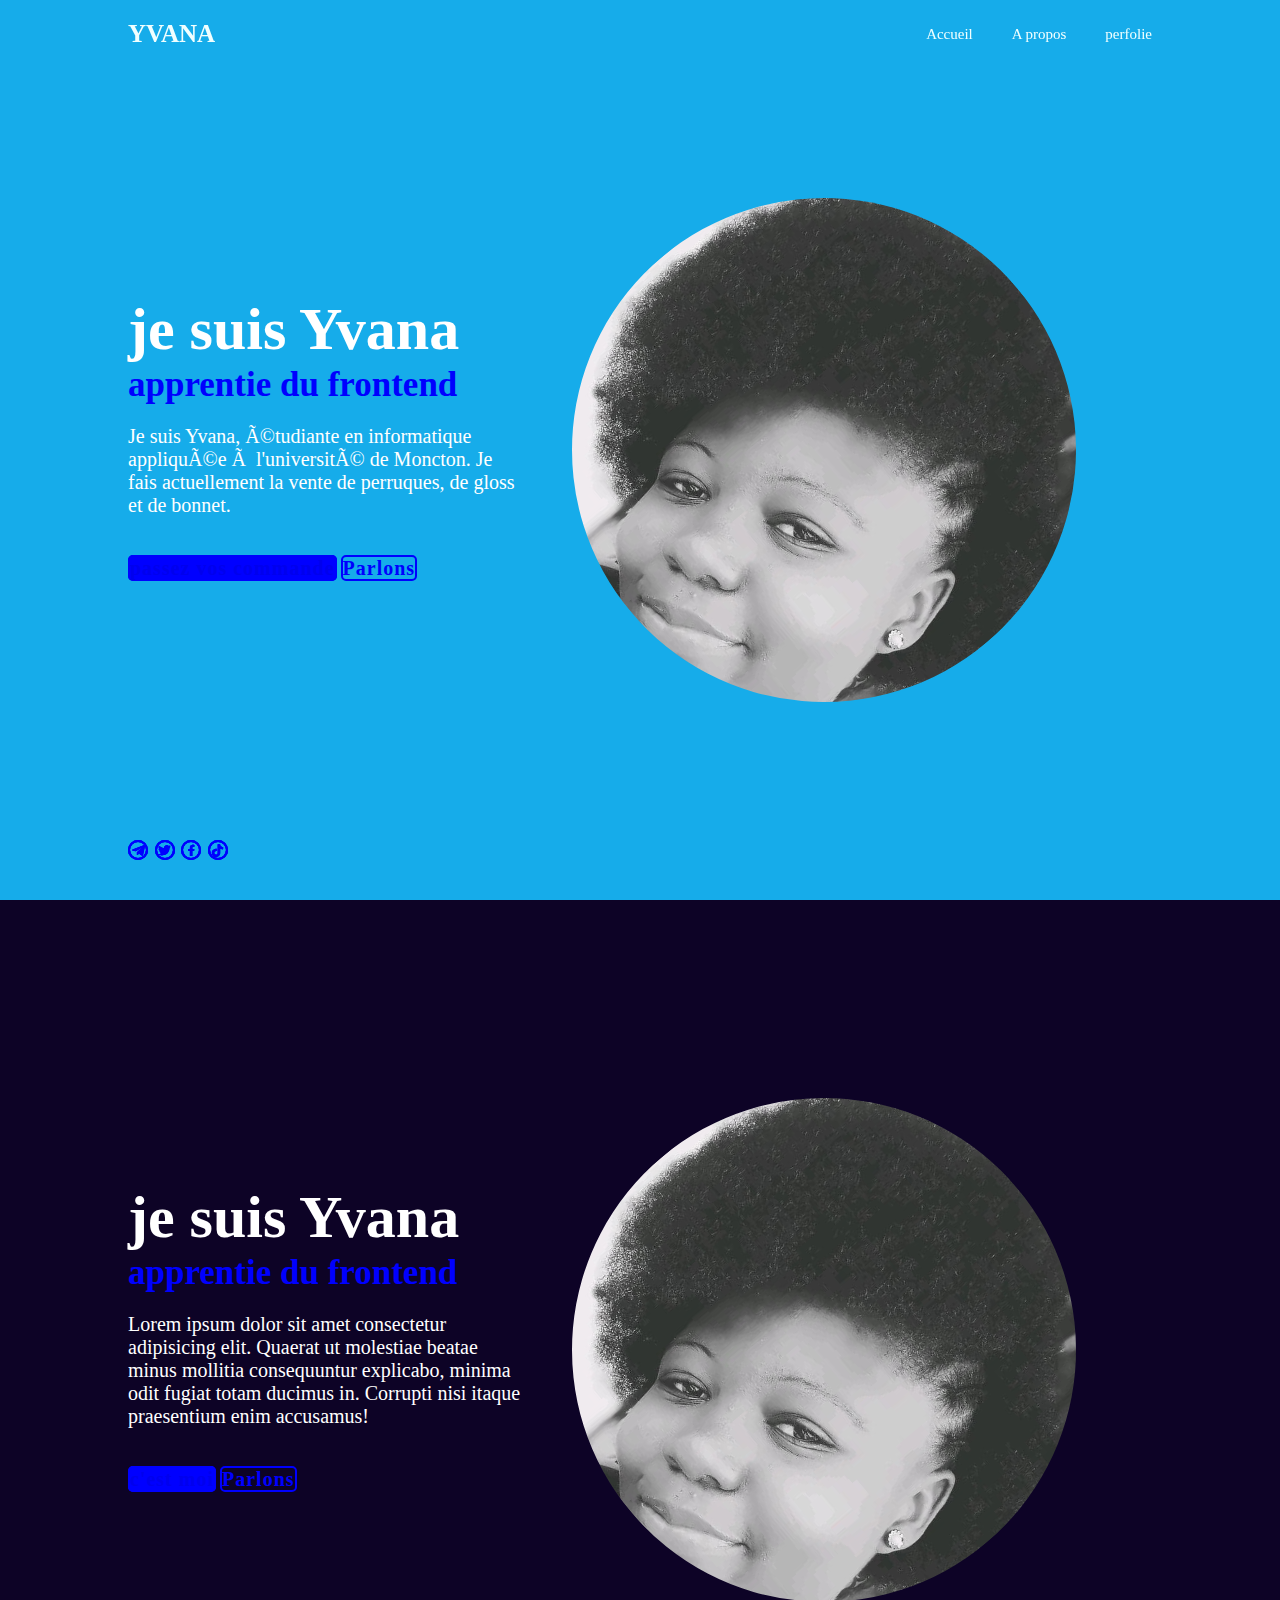
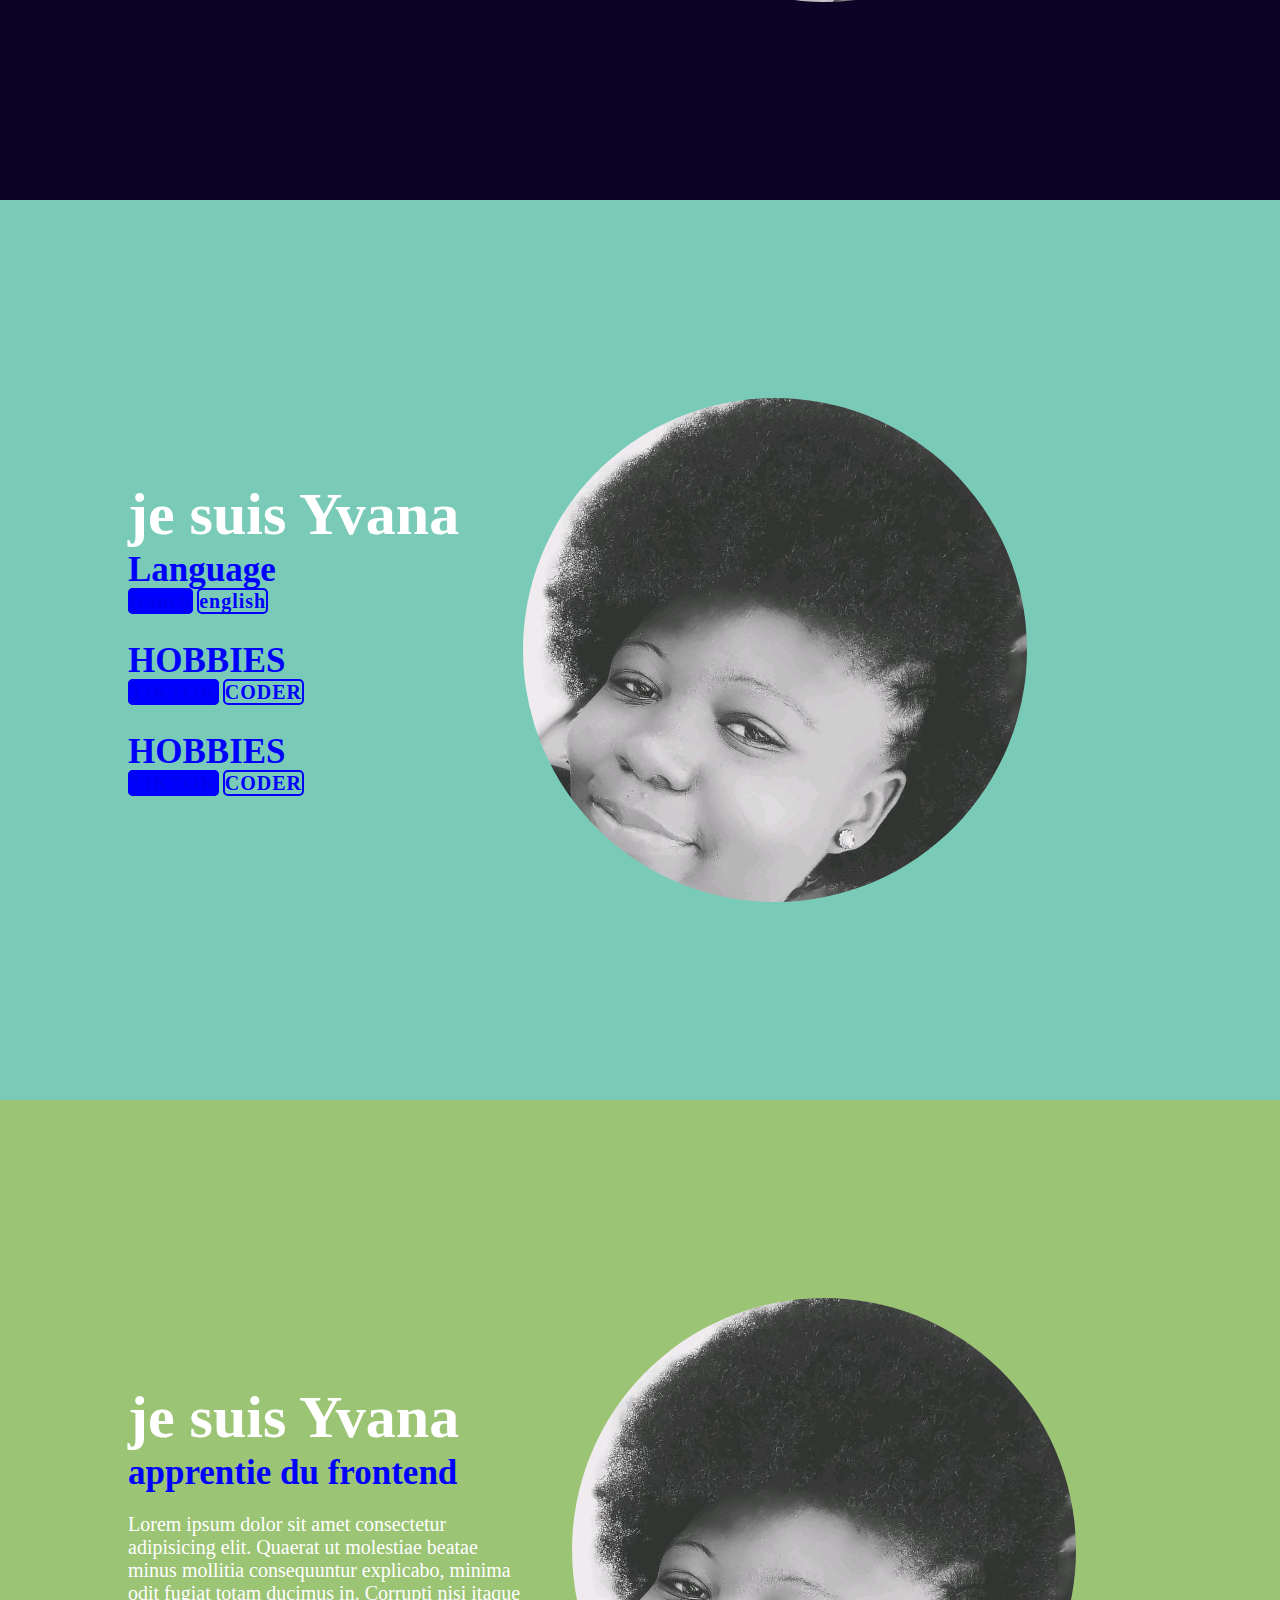
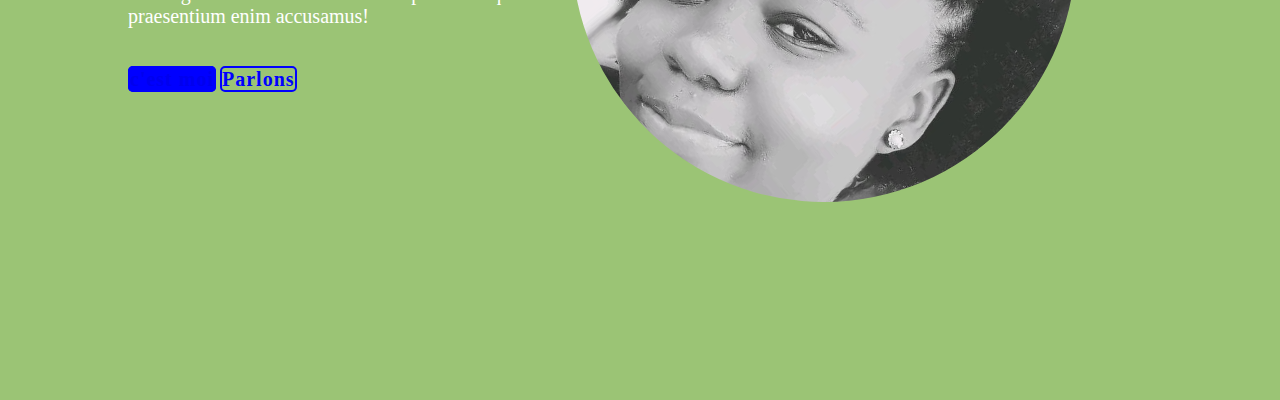
==== index3.html @ 5643b0b5 "pousser mes premier pas" ====
<!DOCTYPE html>
<html>
<meta charset="utf_8" >
<title> je vais reussir a atteintre mon objectif</title>
<link href="style3.css" rel="stylesheet">
<link href='https://unpkg.com/boxicons@2.1.4/css/boxicons.min.css' rel='stylesheet'>

<body>
    <header class=" header">
        <a href="#" class="logo" > YVANA </a>
    <nav class="navbar">
      
           <a href="#" class="active"> Accueil</a>
            <a href="#" class="active">  A propos</a>
            <a href="#" class="active"> perfolie </a>
        
    </nav>
</header>
<section class="home">
    
    <div class="home-contener">
        <h1>je suis Yvana </h1>
        <h3> apprentie du frontend</h3>
        <p>
            Je suis Yvana, étudiante en informatique appliquée à l'université de Moncton. Je fais actuellement la vente de perruques, de gloss et de bonnet.
        </p>
        <div class="btn-box">
            <a href="#"> passez vos commande</a>
            <a href="#"> Parlons</a>
            
        </div>
    
       
    </div>
    <div class="im">
        <img id="myImage" src="yva.jpg" alt=" Image"class="bordures-modifiees"  >
       </div>

    <div class="home-sci">
        <a href="#"><i class='bx bxl-telegram' ></i> </a>
        <a href="#"> <i class='bx bxl-twitter' ></i></a>
        <a href="#"> <i class='bx bxl-facebook'></i></a>
        <a href="#">  <i class='bx bxl-tiktok' ></i></a>

    </div>

</section>

<section class="info">
    
    <div class="home-contener">
        <h1>je suis Yvana </h1>
        <h3> apprentie du frontend</h3>
        <p>
  Lorem ipsum dolor sit amet consectetur adipisicing elit. Quaerat ut molestiae beatae minus mollitia consequuntur explicabo, minima odit fugiat totam ducimus in. Corrupti nisi itaque praesentium enim accusamus!
        </p>
        <div class="btn-box">
            <a href="#"> c'est moi</a>
            <a href="#"> Parlons</a>
            
        </div>
    
       
    </div>
    <div class="im">
        <img id="myImage" src="yva.jpg" alt=" Image"class="bordures-modifiees"  >
       </div>

    <div class="home-sci">
        <a href="#"><i class='bx bxl-telegram' ></i> </a>
        <a href="#"> <i class='bx bxl-twitter' ></i></a>
        <a href="#"> <i class='bx bxl-facebook'></i></a>
        <a href="#">  <i class='bx bxl-tiktok' ></i></a>

    </div>

</section>

<section class="atout">
    
    <div class="home-contener">
        <h1>je suis Yvana </h1>
      
       
        <div>
            <h3> Language</h3>
        <div class="btn-box">
            <a href="#"> french</a>
            <a href="#"> english</a>
        </div>  
        </div>
        <div>
            <h3> HOBBIES</h3>
        <div class="btn-box">
            <a href="#"> TIKTOK</a>
            <a href="#"> CODER</a>
        </div>    
        </div>
        <div>
            <h3> HOBBIES</h3>
        <div class="btn-box">
            <a href="#"> TIKTOK</a>
            <a href="#"> CODER</a>
        </div>    
        </div>
       
    </div>
    <div class="im">
        <img id="myImage" src="yva.jpg" alt=" Image"class="bordures-modifiees"  >
       </div>

    <div class="home-sci">
        <a href="#"><i class='bx bxl-telegram' ></i> </a>
        <a href="#"> <i class='bx bxl-twitter' ></i></a>
        <a href="#"> <i class='bx bxl-facebook'></i></a>
        <a href="#">  <i class='bx bxl-tiktok' ></i></a>

    </div>

</section>

<section class="presentation">
    
    <div class="home-contener">
        <h1>je suis Yvana </h1>
        <h3> apprentie du frontend</h3>
        <p>
  Lorem ipsum dolor sit amet consectetur adipisicing elit. Quaerat ut molestiae beatae minus mollitia consequuntur explicabo, minima odit fugiat totam ducimus in. Corrupti nisi itaque praesentium enim accusamus!
        </p>
        <div class="btn-box">
            <a href="#"> c'est moi</a>
            <a href="#"> Parlons</a>
            
        </div>
    
       
    </div>
    <div class="im">
        <img id="myImage" src="yva.jpg" alt=" Image"class="bordures-modifiees"  >
       </div>

    <div class="home-sci">
        <a href="#"><i class='bx bxl-telegram' ></i> </a>
        <a href="#"> <i class='bx bxl-twitter' ></i></a>
        <a href="#"> <i class='bx bxl-facebook'></i></a>
        <a href="#">  <i class='bx bxl-tiktok' ></i></a>

    </div>

</section>
<script src="index3.js">
</script>
  
</body>
</html>
---- style3.css ----
*{
    margin: 0;
   padding: 0;
   box-sizing: border-box;
   font-family: "poppins" , "sans-serif";
}
body{

    color :white;

}
.header
{
    position: fixed;
    top: 0;
    left:0;
    width: 100%;
    padding: 20px 10%;
    background-color: transparent;
   
    display: flex;
    justify-content: space-between;
    align-items: center;
    z-index: 100;
}
.logo
{
    font-size: 25px;
    color:azure;
    text-decoration: none;
    font-weight:600;
}
.navbar a{
    font-size: 15px;
    color:azure;
   text-decoration: none;
    font-weight:500;
    margin-left: 35px;
    transform: -3s;
}
.navbar a:hover,
.navbar a:active
{
    color: blue;

}
.home{
    height: 100vh;
    background: #16acea;
    display: flex;
    align-items: center;
    padding: 0 10%;


}
.info
{
  background-color: #0d0326;
  height: 100vh;
  display: flex;
  align-items: center;
  padding: 0 10%;
}
.atout
{
background-color: #79cbb8;
height: 100vh;
display: flex;
align-items: center;
padding: 0 10%;
}
.presentation
{
  background-color: #9bc475;
  height: 100vh;
  display: flex;
  align-items: center;
  padding: 0 10%;

}
.home-contener{
    background:transparent ;
    max-width: 600px;
}
.home-contener h1{
    font-size: 60px;
    font-weight: 700;
    line-height: 1.2;

    
}
.home-contener h3{
    font-size: 35px;
    color: blue;


}
.home-contener p {
    font-size: 20px;
   margin: 20px 0 40px;

}
.home-contener .btn-box{
    width: 345px;
    height: 51px;
    justify-content: space-between;
   
}
.btn-box a {
    position: relative;
    display: inline;
    justify-content: center;
    align-items: center;
    width :150px ;
    height: 100%;
    background: blue;
    border : 2px solid blue;
    border-radius: 5px;
    font-size: 20px;
    text-decoration: none;
    font-weight: 600;
    letter-spacing: 1px;
    z-index: 1;
    overflow: hidden;

}
.btn-box a:nth-child(2)
{
    background: transparent;
    color: blue;
}
.btn-box a:nth-child(2)::before
{
    background: blue;
  
}

.btn-box a:nth-child(2):hover
{
   color:black;
  
}
.btn-box a:nth-child(1):hover
{
  background:black ;
}

.btn-box a::before{
    content: "";
    position: absolute;
    top:0;
    left: 0;
    width :0;
    height: 100%;
    background: black;
    z-index: -1;
    transition: -5s;
}
.btn-box a:hover::before{
    width: 100%;
}
.home-sci{
    position: absolute;
    bottom: 40px;
    width: 100px;
    display: flex;
    justify-content: space-between;
}
 .home-sci a {
    position: relative;
    display: inline-flex;
    justify-content: center;
    align-items: center;
    width: 20px;
    height:20px;
    background: transparent;
    border: 2px solid blue;
    border-radius: 50%;
    font-size: 15px;
    color: blue;
    text-decoration: none;
    overflow: hidden;
    transition: -5s;
 }
 .home-sci a:hover{
    color: black;
 }
 .home-sci a::before{
    content: "";
    position: absolute;
    top: 0;
    left: 0;
    width: 0;
    height: 100%;
    background:blue ;
    z-index: -1;
    transition: -5s;
    
 }
 .home-sci a:hover::before{
    width: 100%;

 }
.img{
    transition: transform 0.5s;
  
}
.bordures-modifiees {
    /*border: 10px solid blue;*/
    border-radius: 50%;
    padding: 5px;
    width: 200px;
    float: right;
    position: relative;
    background-position: 0%;
   width: 70vh;
   
    align-items: center;
    padding: 0 10%;
    margin: 0% 2%;
    transform: rotate(50deg);

  }
  .rotate{
    transform: rotate(50deg);
  }
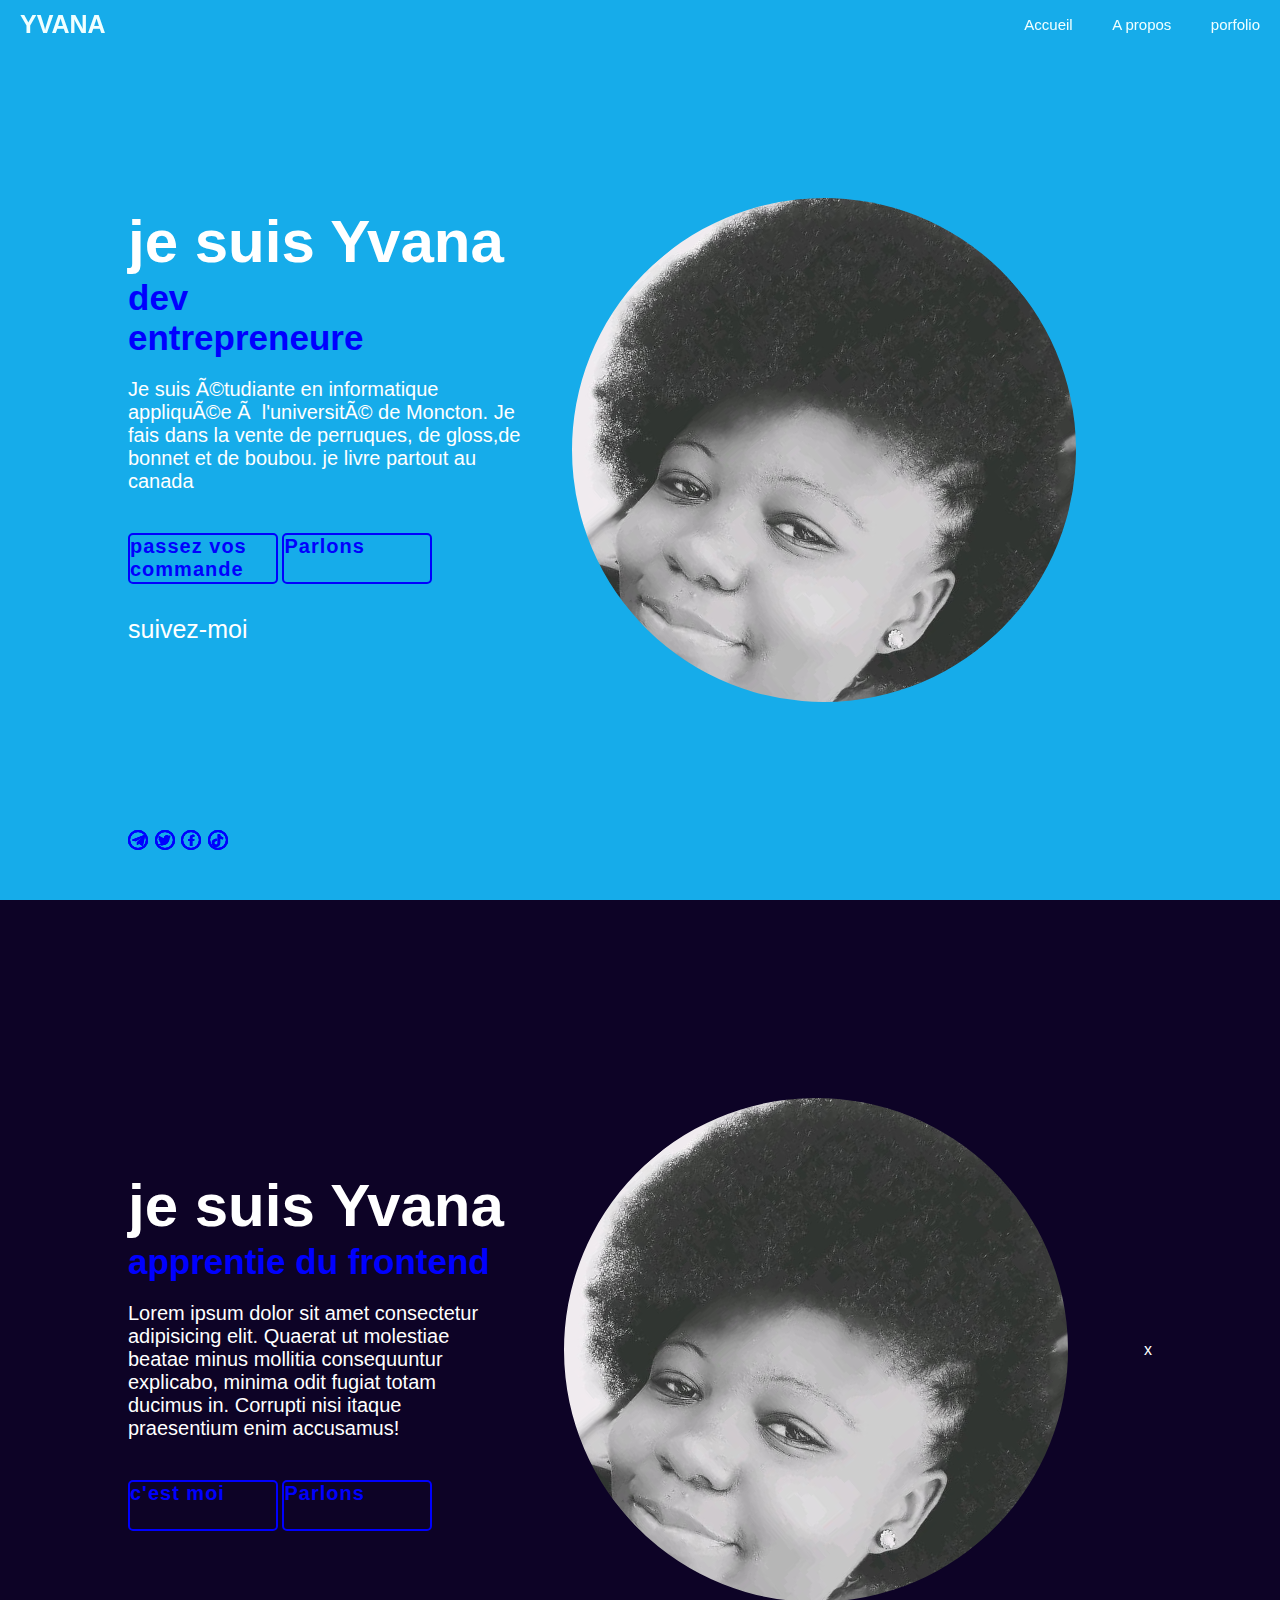
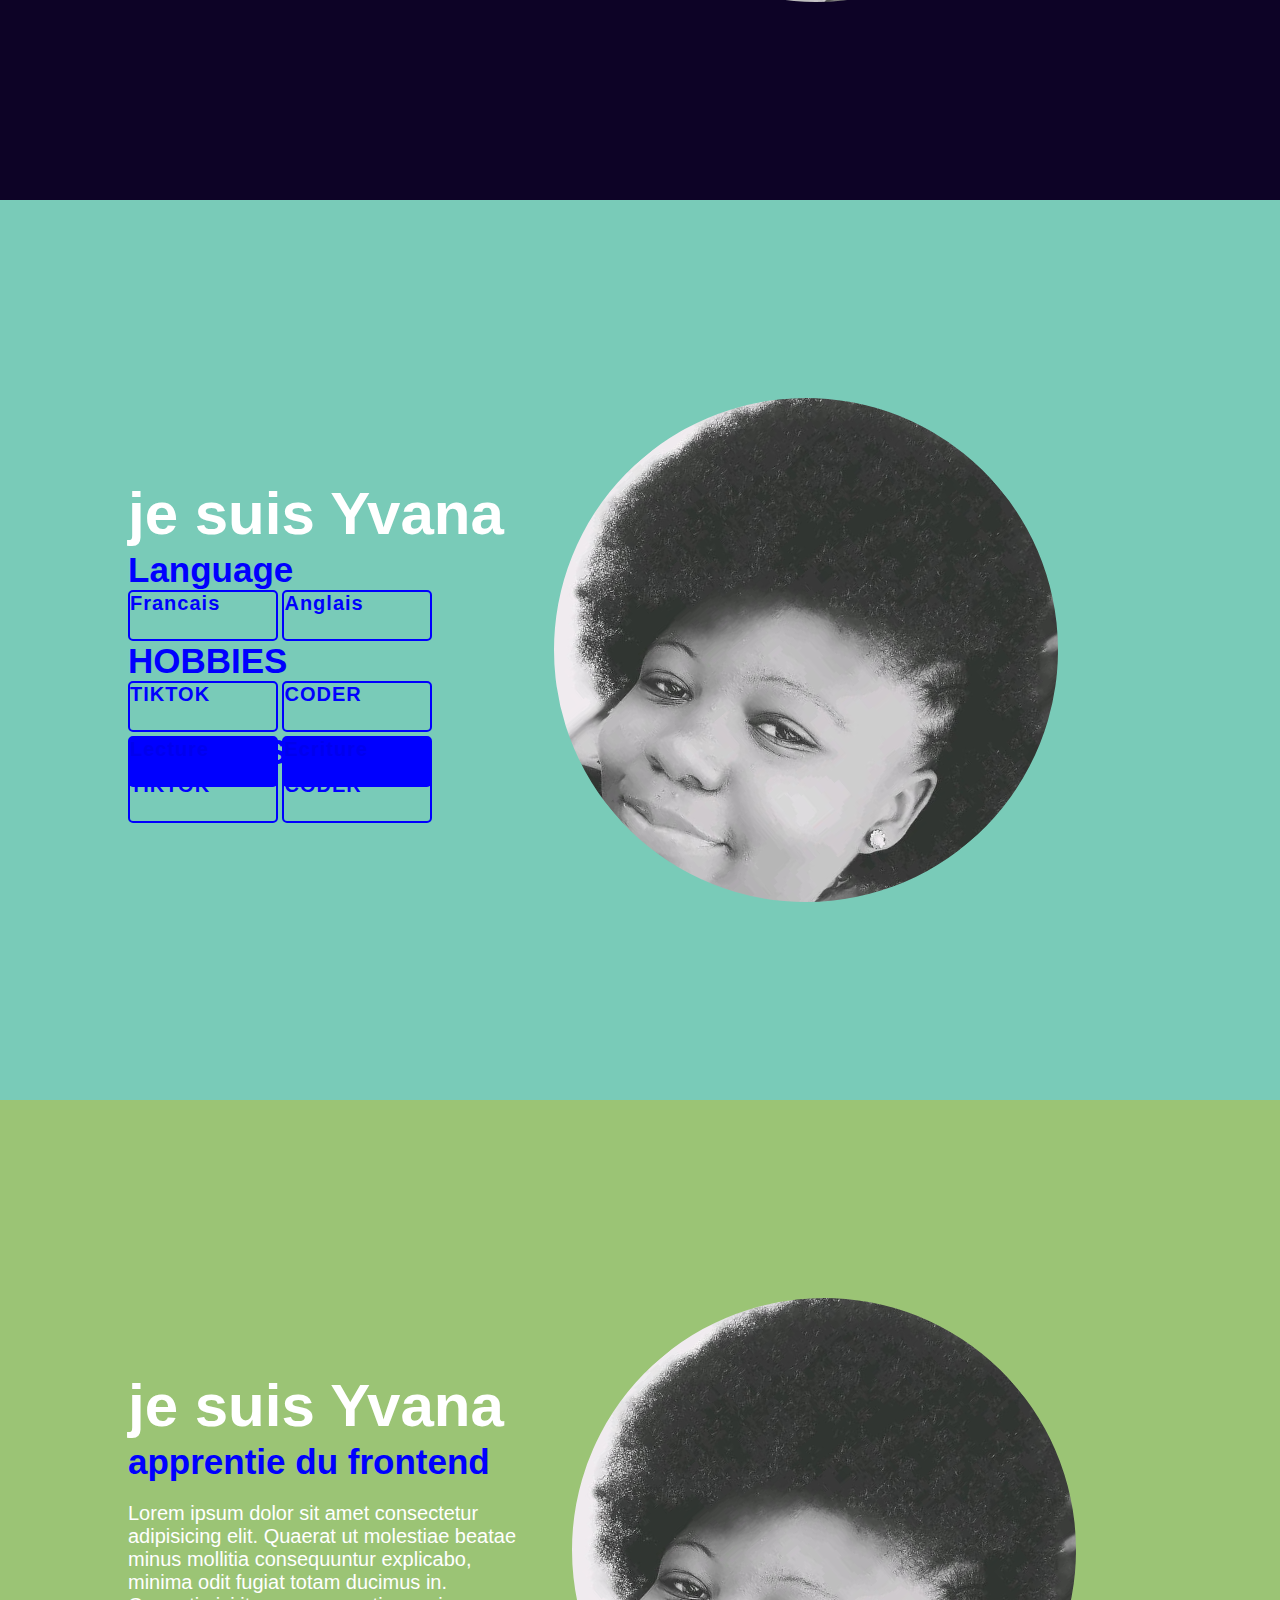
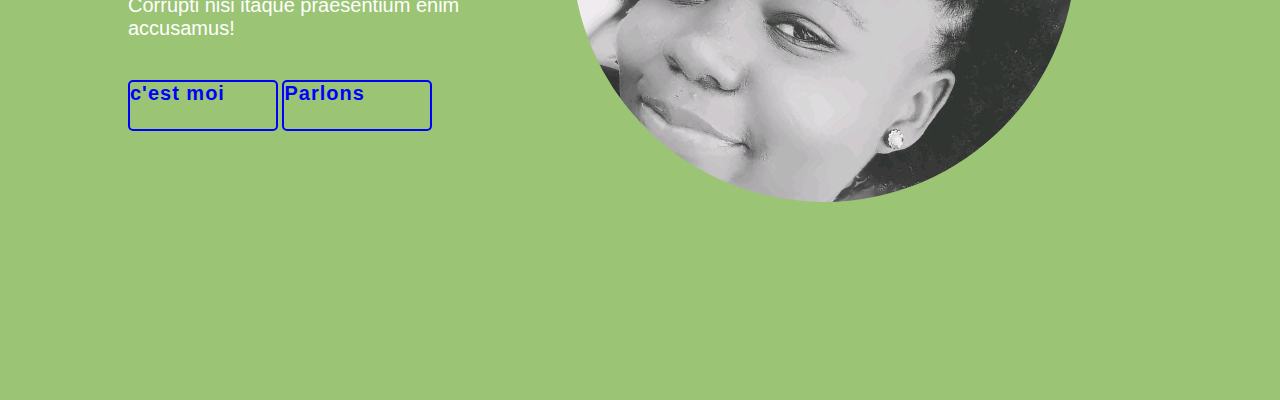
==== commit d5a4c0cb: "amelioration de mon portfolio et rotation de mon image" ====
--- a/index3.html
+++ b/index3.html
@@ -12,7 +12,7 @@
       
            <a href="#" class="active"> Accueil</a>
             <a href="#" class="active">  A propos</a>
-            <a href="#" class="active"> perfolie </a>
+            <a href="#" class="active"> porfolio</a>
         
     </nav>
 </header>
@@ -20,23 +20,28 @@
     
     <div class="home-contener">
         <h1>je suis Yvana </h1>
-        <h3> apprentie du frontend</h3>
+        <h3>  dev</h3>
+        <h3> entrepreneure</h3>
         <p>
-            Je suis Yvana, étudiante en informatique appliquée à l'université de Moncton. Je fais actuellement la vente de perruques, de gloss et de bonnet.
+            Je suis étudiante en informatique appliquée à l'université de Moncton. Je fais dans la vente de perruques, de gloss,de bonnet et de boubou. je livre partout au canada
         </p>
         <div class="btn-box">
             <a href="#"> passez vos commande</a>
             <a href="#"> Parlons</a>
             
         </div>
-    
-       
+        
+        <div class="contener">
+            <p>suivez-moi</p></div>
     </div>
+   
     <div class="im">
         <img id="myImage" src="yva.jpg" alt=" Image"class="bordures-modifiees"  >
        </div>
-
+      
+      
     <div class="home-sci">
+        
         <a href="#"><i class='bx bxl-telegram' ></i> </a>
         <a href="#"> <i class='bx bxl-twitter' ></i></a>
         <a href="#"> <i class='bx bxl-facebook'></i></a>
@@ -65,8 +70,8 @@
     <div class="im">
         <img id="myImage" src="yva.jpg" alt=" Image"class="bordures-modifiees"  >
        </div>
-
-    <div class="home-sci">
+x
+       <div class="home-sci">
         <a href="#"><i class='bx bxl-telegram' ></i> </a>
         <a href="#"> <i class='bx bxl-twitter' ></i></a>
         <a href="#"> <i class='bx bxl-facebook'></i></a>
@@ -85,8 +90,8 @@
         <div>
             <h3> Language</h3>
         <div class="btn-box">
-            <a href="#"> french</a>
-            <a href="#"> english</a>
+            <a href="#"> Francais</a>
+            <a href="#"> Anglais</a>
         </div>  
         </div>
         <div>
@@ -94,6 +99,8 @@
         <div class="btn-box">
             <a href="#"> TIKTOK</a>
             <a href="#"> CODER</a>
+            <a href="#"> Lecture</a>
+            <a href="#"> Ecriture</a>
         </div>    
         </div>
         <div>
@@ -110,6 +117,7 @@
        </div>
 
     <div class="home-sci">
+      
         <a href="#"><i class='bx bxl-telegram' ></i> </a>
         <a href="#"> <i class='bx bxl-twitter' ></i></a>
         <a href="#"> <i class='bx bxl-facebook'></i></a>
@@ -140,6 +148,7 @@
        </div>
 
     <div class="home-sci">
+       
         <a href="#"><i class='bx bxl-telegram' ></i> </a>
         <a href="#"> <i class='bx bxl-twitter' ></i></a>
         <a href="#"> <i class='bx bxl-facebook'></i></a>
--- a/style3.css
+++ b/style3.css
@@ -2,7 +2,7 @@
     margin: 0;
    padding: 0;
    box-sizing: border-box;
-   font-family: "poppins" , "sans-serif";
+   font-family: "Arial" , "sans-serif";
 }
 body{
 
@@ -15,7 +15,7 @@
     top: 0;
     left:0;
     width: 100%;
-    padding: 20px 10%;
+    padding: 10px 20px;
     background-color: transparent;
    
     display: flex;
@@ -108,7 +108,7 @@
 }
 .btn-box a {
     position: relative;
-    display: inline;
+    display: inline-block;
     justify-content: center;
     align-items: center;
     width :150px ;
@@ -122,10 +122,12 @@
     letter-spacing: 1px;
     z-index: 1;
     overflow: hidden;
+    text-decoration: none;
 
 }
 .btn-box a:nth-child(2)
 {
+   
     background: transparent;
     color: blue;
 }
@@ -134,17 +136,28 @@
     background: blue;
   
 }
+.btn-box a:nth-child(1)
+{
+   
+    background: transparent;
+    color: blue;
+}
 
 .btn-box a:nth-child(2):hover
 {
    color:black;
   
 }
+.btn-box a:nth-child(1)::before
+{
+    background: blue;
+  
+}
+
 .btn-box a:nth-child(1):hover
 {
-  background:black ;
-}
-
+    color:black;
+}
 .btn-box a::before{
     content: "";
     position: absolute;
@@ -159,13 +172,17 @@
 .btn-box a:hover::before{
     width: 100%;
 }
+
 .home-sci{
     position: absolute;
     bottom: 40px;
     width: 100px;
     display: flex;
-    justify-content: space-between;
-}
+    font-size: 18px;
+    margin-bottom: 10px;
+    justify-content: space-between;
+}
+
  .home-sci a {
     position: relative;
     display: inline-flex;
@@ -182,9 +199,20 @@
     overflow: hidden;
     transition: -5s;
  }
+ .contener p {
+    font-size: 25px;
+    align-items: center;
+    display: inline-flex;
+    justify-content: space-between;
+    width: 345px;
+    height: 51px;
+   
+    
+}
  .home-sci a:hover{
     color: black;
  }
+
  .home-sci a::before{
     content: "";
     position: absolute;
@@ -197,6 +225,7 @@
     transition: -5s;
     
  }
+
  .home-sci a:hover::before{
     width: 100%;
 
@@ -224,3 +253,46 @@
   .rotate{
     transform: rotate(50deg);
   }
+  #myImage {
+    animation: rotate 5s linear infinite;
+}
+
+@keyframes rotate {
+    from {
+        transform: rotate(0deg);
+    }
+    to {
+        transform: rotate(360deg);
+    }
+}
+
+.bubble-container {
+    position: absolute;
+    top: 0;
+    left: 0;
+    width: 100%;
+    height: 100%;
+    pointer-events: none;
+    overflow: hidden;
+}
+
+.bubble {
+    position: absolute;
+    bottom: 0;
+    width: 20px;
+    height: 20px;
+    background: rgba(51, 185, 71, 0.7);
+    border-radius: 50%;
+    animation: rise 10s infinite ease-in-out;
+}
+
+@keyframes rise {
+    0% {
+        bottom: -20px;
+        opacity: 1;
+    }
+    100% {
+        bottom: 100%;
+        opacity: 0;
+    }
+}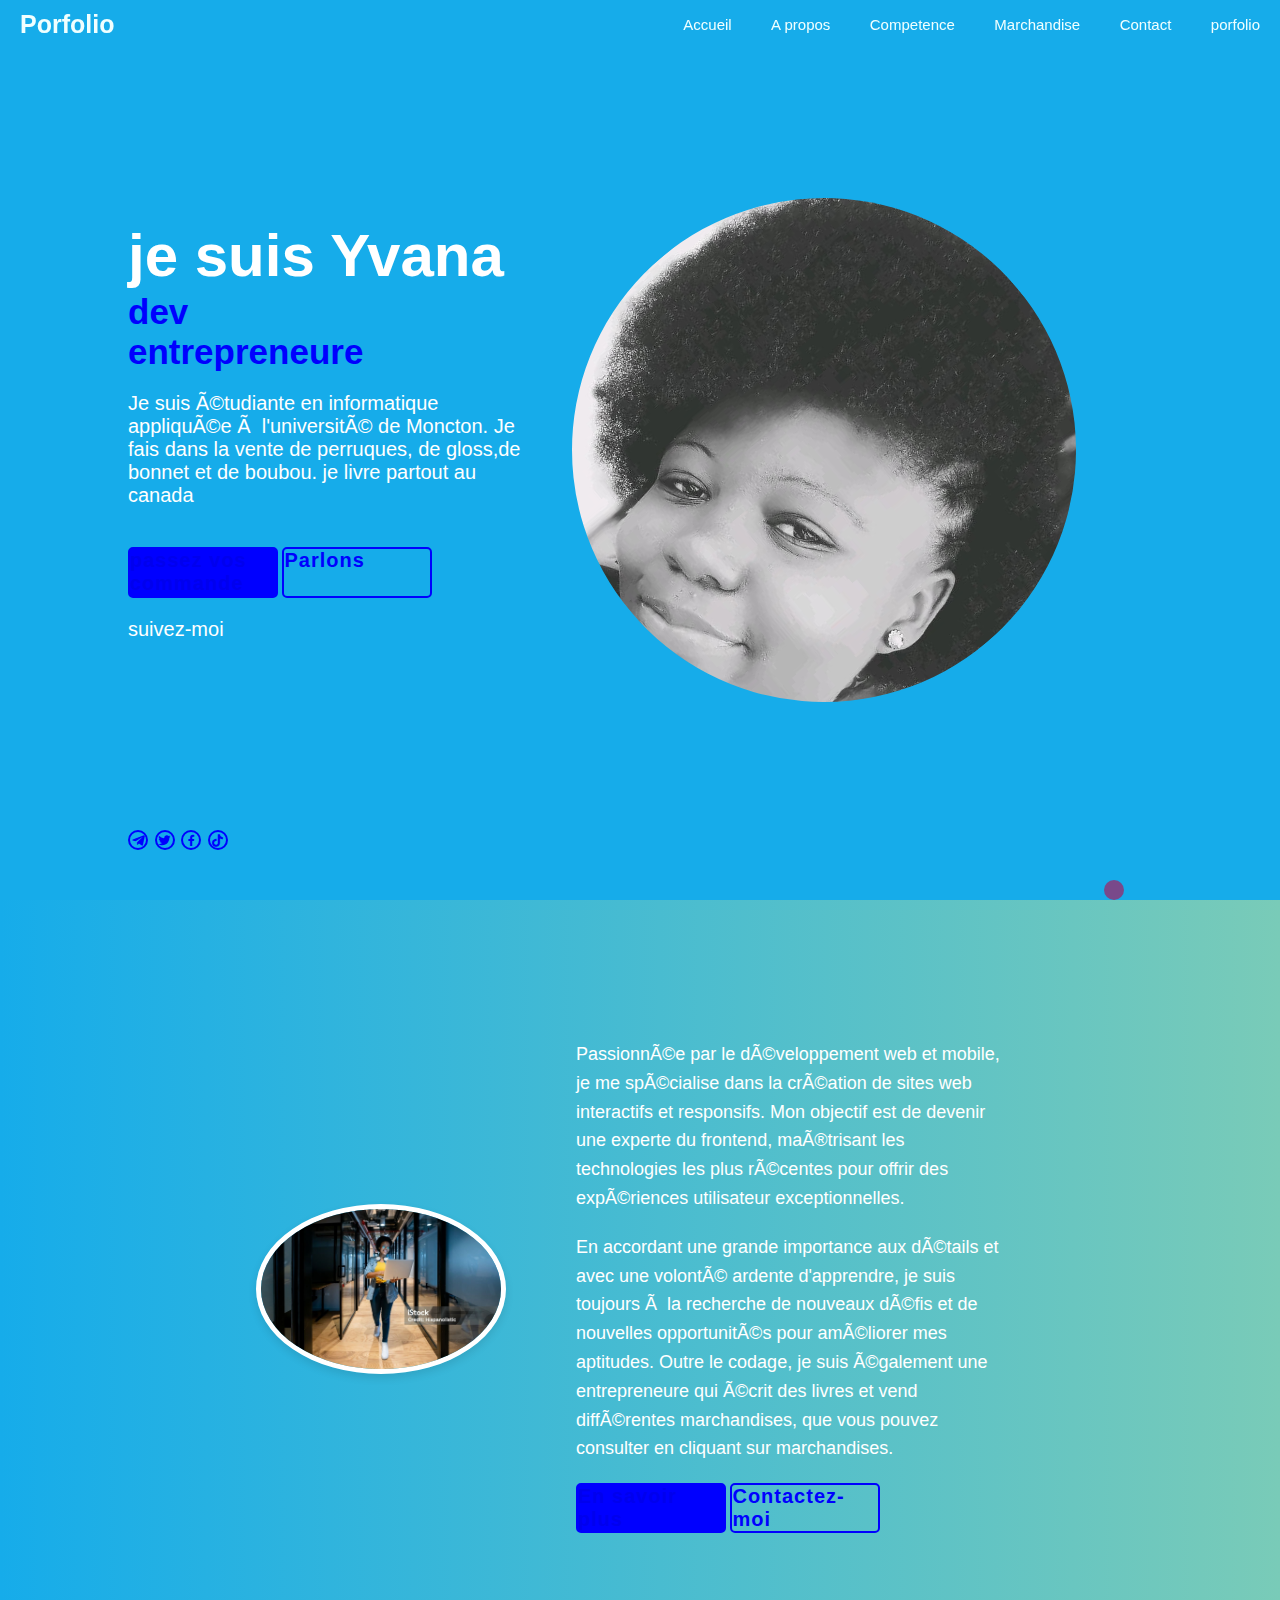
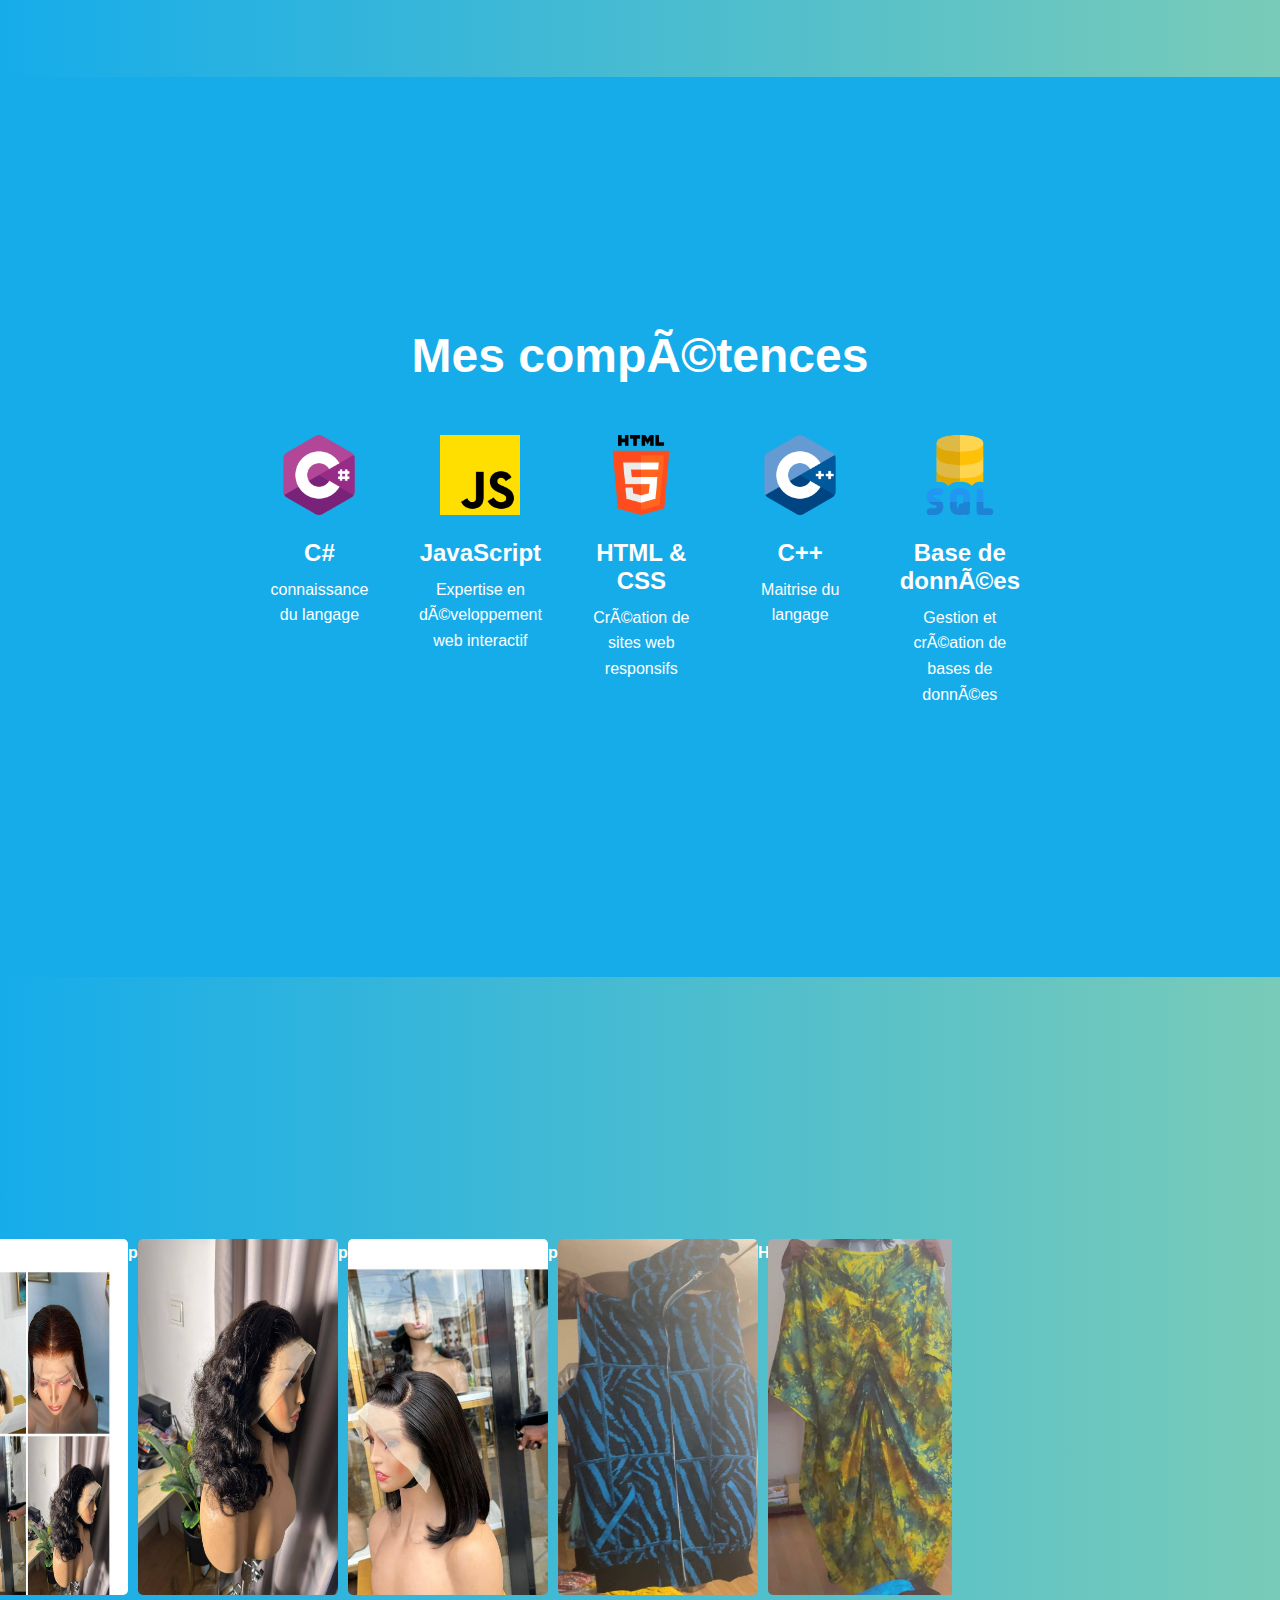
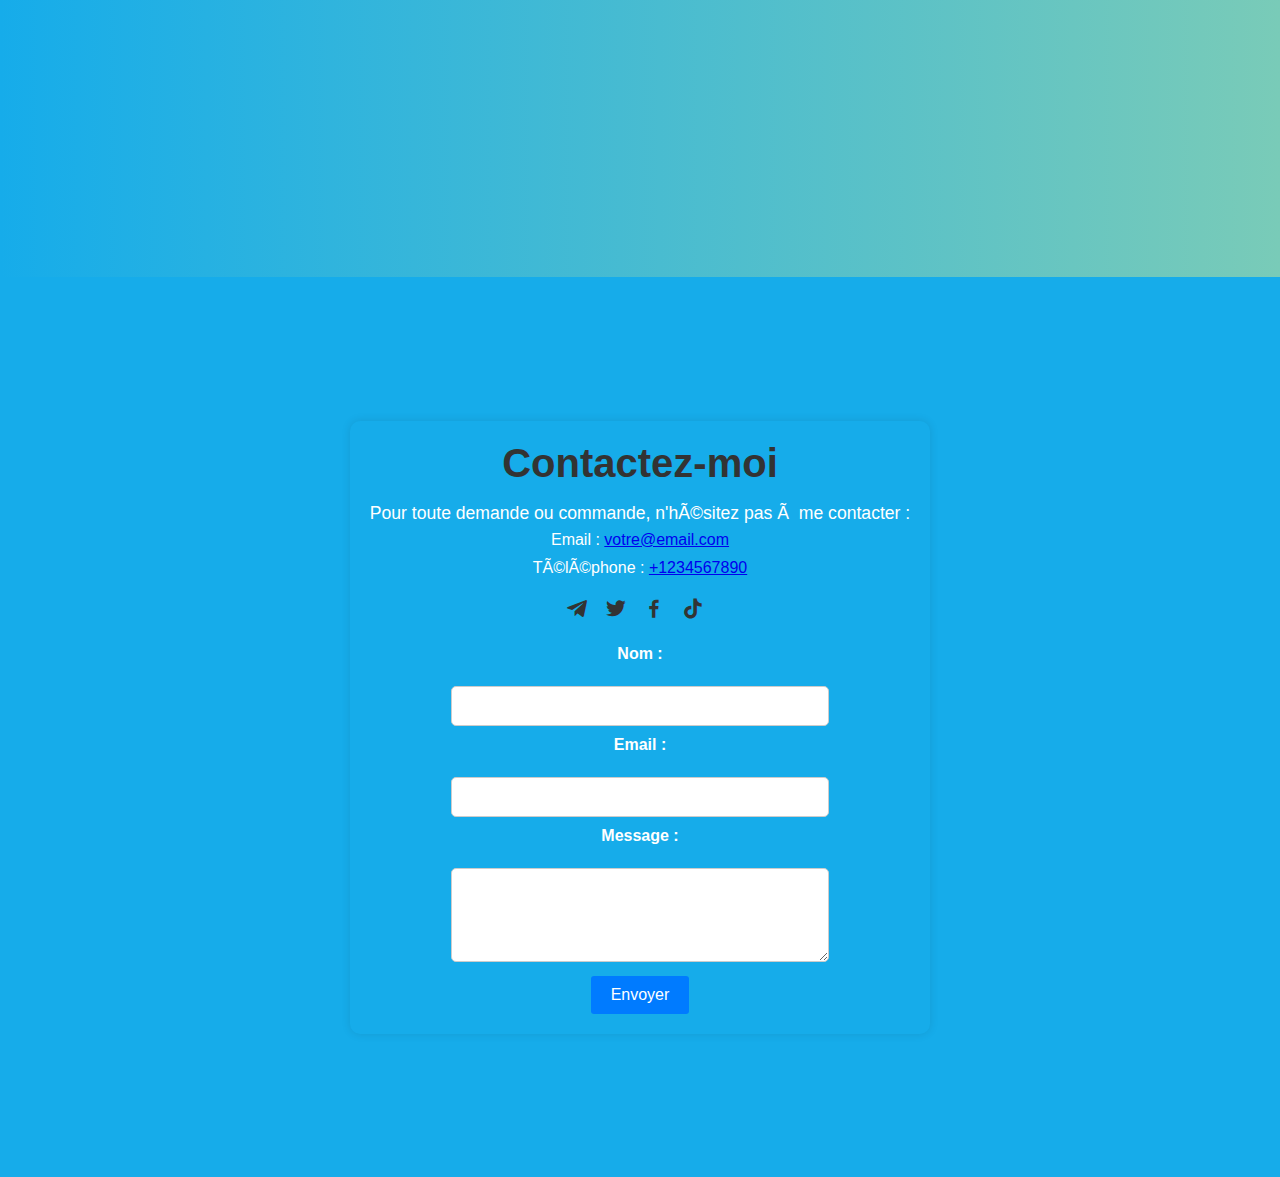
==== commit 6377e392: "arrangement de de barre de recherche et toutes les pages" ====
--- a/index3.html
+++ b/index3.html
@@ -1,31 +1,34 @@
-<!DOCTYPE html>
+<!DOCTYPE html><!--Indique aux navigateur que le code est ecrit en html-->
 <html>
-<meta charset="utf_8" >
+<meta charset="utf_8" ><!--Indique l'encodage du document-->
 <title> je vais reussir a atteintre mon objectif</title>
-<link href="style3.css" rel="stylesheet">
-<link href='https://unpkg.com/boxicons@2.1.4/css/boxicons.min.css' rel='stylesheet'>
+<link href="style3.css" rel="stylesheet"><!--Indique le  liens vers les feuille de style css-->
+<link href='https://unpkg.com/boxicons@2.1.4/css/boxicons.min.css' rel='stylesheet'><!--liens vers une bibiotheque d'icone Boxicone-->
 
 <body>
-    <header class=" header">
-        <a href="#" class="logo" > YVANA </a>
-    <nav class="navbar">
+    <header class=" header"><!--contient le logo et la barre de navigation en html-->
+        <a href="#" class="logo" > Porfolio </a>
+    <nav class="navbar"><!--Barre de navigation avec les lins interne en html-->
       
-           <a href="#" class="active"> Accueil</a>
+           <a href="#" class="active"> Accueil</a><!--dans la navigation mene au differente section en html-->
             <a href="#" class="active">  A propos</a>
+            <a href="#" class="active"> Competence</a>
+            <a href="#" class="active"> Marchandise</a><!--dans la navigation mene au differente section en html-->
+            <a href="#" class="active">  Contact</a>
             <a href="#" class="active"> porfolio</a>
         
     </nav>
 </header>
-<section class="home">
-    
-    <div class="home-contener">
+<section class="home"><!--definir une section principale ou une vue d'accueil-->
+    
+    <div class="home-contenere"><!--contient le contenu textuel principale-->
         <h1>je suis Yvana </h1>
         <h3>  dev</h3>
         <h3> entrepreneure</h3>
         <p>
             Je suis étudiante en informatique appliquée à l'université de Moncton. Je fais dans la vente de perruques, de gloss,de bonnet et de boubou. je livre partout au canada
         </p>
-        <div class="btn-box">
+        <div class="btn-box"><!--contient des bouton pour des action-->
             <a href="#"> passez vos commande</a>
             <a href="#"> Parlons</a>
             
@@ -39,7 +42,7 @@
         <img id="myImage" src="yva.jpg" alt=" Image"class="bordures-modifiees"  >
        </div>
       
-      
+       <div class="bubble-container"></div>
     <div class="home-sci">
         
         <a href="#"><i class='bx bxl-telegram' ></i> </a>
@@ -51,112 +54,152 @@
 
 </section>
 
+<section class="about">
+    <div class="container">
+        <div class="profile-img">
+            <img src="telechargement.jpeg" alt="Yvana">
+        </div>
+        <div class="profile-content">
+    
+            <p>
+                Passionnée par le développement web et mobile, je me spécialise dans la création de sites web interactifs et responsifs. Mon objectif
+                 est de devenir une experte du frontend, maîtrisant les technologies les plus récentes pour offrir 
+                 des expériences utilisateur exceptionnelles.
+            </p>
+            <p>
+                En accordant une grande importance aux détails et 
+                avec une volonté ardente d'apprendre, 
+                je suis toujours à la recherche de nouveaux défis
+                 et de nouvelles opportunités pour améliorer mes aptitudes.
+                  Outre le codage, je suis également une entrepreneure qui écrit des livres et 
+                  vend différentes marchandises, que vous pouvez consulter en cliquant sur marchandises. </p>
+            <div class="btn-box">
+                <a href="#">En savoir plus</a>
+                <a href="#">Contactez-moi</a>
+            </div>
+        </div>
+    </div>
+</section>
+
+
 <section class="info">
+    <div class="home-container">
+        <h1> Mes compétences</h1>
+        <div class="skills">
+            <div class="skill">
+                <div class="skill-icon">
+                    <img src="csharp.png" alt="C#" width="80">
+                </div>
+                <h3>C#</h3>
+                <p>connaissance du langage</p>
+            </div>
+            <div class="skill">
+                <div class="skill-icon">
+                    <img src="js.png" alt="JavaScript" width="80">
+                </div>
+                <h3>JavaScript</h3>
+                <p>Expertise en développement web interactif</p>
+            </div>
+            <div class="skill">
+                <div class="skill-icon">
+                    <img src="html.png" alt="HTML & CSS" width="80">
+                </div>
+                <h3>HTML & CSS</h3>
+                <p>Création de sites web responsifs</p>
+            </div>
+            <div class="skill">
+                <div class="skill-icon">
+                    <img src="c.png" alt="C#" width="80">
+                </div>
+                <h3>C++</h3>
+                <p>Maitrise du langage</p>
+            </div>
+            <div class="skill">
+                <div class="skill-icon">
+                    <img src="sql.png" alt="Base de données" width="80">
+                </div>
+                <h3>Base de données</h3>
+                <p>Gestion et création de bases de données</p>
+            </div>
+        </div>
+    </div>
+</section>
+<section class="atout">
+    
+    <div class="scroll-container">
+        <div class="item">
+            <img src="perruque.jpg" alt="Boubou">
+            <p>perruque</p>
+        </div>
+        <div class="item">
+            <img src="perruque1.jpg" alt="Boubou">
+            <p>perruque</p>
+        </div>
+        <div class="item">
+            <img src="perruque2.jpg" alt="Boubou"  width="100" height="100">
+            <p>perruque</p>
+        </div>
+        <div class="item">
+            <img src="pull.jpg" alt="Boubou" width="100" height="100">
+            <p>Habit</p>
+        </div>
+        <div class="item">
+            <img src="boubou.jpg" alt="Boubou" width="100" height="100">
+            <p>Boubou</p>
+        </div>
+        <div class="item">
+            <img src="gloss.jpg" alt="Gloss" width="100" height="100">
+            <p>Gloss</p>
+        </div>
+        <div class="item">
+            <img src="bonnet.jpg" alt="Bonnet" width="100" height="100">
+            <p>Bonnet</p>
+        </div>
+        <div class="item">
+            <img src="perruque.jpg" alt="Perruque" width="100" height="100">
+            <p>Perruque</p>
+        </div>
+        <div class="item">
+            <img src="babouche.jpg" alt="Livre" width="100" height="100">
+            <p>Babouche</p>
+        </div>
+    </div>
+</section>
+
+
+<section class="presentation">
     
     <div class="home-contener">
-        <h1>je suis Yvana </h1>
-        <h3> apprentie du frontend</h3>
-        <p>
-  Lorem ipsum dolor sit amet consectetur adipisicing elit. Quaerat ut molestiae beatae minus mollitia consequuntur explicabo, minima odit fugiat totam ducimus in. Corrupti nisi itaque praesentium enim accusamus!
-        </p>
-        <div class="btn-box">
-            <a href="#"> c'est moi</a>
-            <a href="#"> Parlons</a>
-            
-        </div>
-    
-       
-    </div>
-    <div class="im">
-        <img id="myImage" src="yva.jpg" alt=" Image"class="bordures-modifiees"  >
-       </div>
-x
-       <div class="home-sci">
-        <a href="#"><i class='bx bxl-telegram' ></i> </a>
-        <a href="#"> <i class='bx bxl-twitter' ></i></a>
-        <a href="#"> <i class='bx bxl-facebook'></i></a>
-        <a href="#">  <i class='bx bxl-tiktok' ></i></a>
-
-    </div>
-
-</section>
-
-<section class="atout">
-    
-    <div class="home-contener">
-        <h1>je suis Yvana </h1>
-      
-       
-        <div>
-            <h3> Language</h3>
-        <div class="btn-box">
-            <a href="#"> Francais</a>
-            <a href="#"> Anglais</a>
-        </div>  
-        </div>
-        <div>
-            <h3> HOBBIES</h3>
-        <div class="btn-box">
-            <a href="#"> TIKTOK</a>
-            <a href="#"> CODER</a>
-            <a href="#"> Lecture</a>
-            <a href="#"> Ecriture</a>
-        </div>    
-        </div>
-        <div>
-            <h3> HOBBIES</h3>
-        <div class="btn-box">
-            <a href="#"> TIKTOK</a>
-            <a href="#"> CODER</a>
-        </div>    
-        </div>
-       
-    </div>
-    <div class="im">
-        <img id="myImage" src="yva.jpg" alt=" Image"class="bordures-modifiees"  >
-       </div>
-
-    <div class="home-sci">
-      
-        <a href="#"><i class='bx bxl-telegram' ></i> </a>
-        <a href="#"> <i class='bx bxl-twitter' ></i></a>
-        <a href="#"> <i class='bx bxl-facebook'></i></a>
-        <a href="#">  <i class='bx bxl-tiktok' ></i></a>
-
-    </div>
-
-</section>
-
-<section class="presentation">
-    
-    <div class="home-contener">
-        <h1>je suis Yvana </h1>
-        <h3> apprentie du frontend</h3>
-        <p>
-  Lorem ipsum dolor sit amet consectetur adipisicing elit. Quaerat ut molestiae beatae minus mollitia consequuntur explicabo, minima odit fugiat totam ducimus in. Corrupti nisi itaque praesentium enim accusamus!
-        </p>
-        <div class="btn-box">
-            <a href="#"> c'est moi</a>
-            <a href="#"> Parlons</a>
-            
-        </div>
-    
-       
-    </div>
-    <div class="im">
-        <img id="myImage" src="yva.jpg" alt=" Image"class="bordures-modifiees"  >
-       </div>
-
-    <div class="home-sci">
-       
-        <a href="#"><i class='bx bxl-telegram' ></i> </a>
-        <a href="#"> <i class='bx bxl-twitter' ></i></a>
-        <a href="#"> <i class='bx bxl-facebook'></i></a>
-        <a href="#">  <i class='bx bxl-tiktok' ></i></a>
-
-    </div>
-
-</section>
+        <h1>Contactez-moi</h1>
+        <p>Pour toute demande ou commande, n'hésitez pas à me contacter :</p>
+        
+        <ul>
+            <li>Email : <a href="mailto:votre@email.com">votre@email.com</a></li>
+            <li>Téléphone : <a href="tel:+1234567890">+1234567890</a></li>
+        </ul>
+
+        <div class="social-icons">
+            <a href="#"><i class='bx bxl-telegram'></i></a>
+            <a href="#"><i class='bx bxl-twitter'></i></a>
+            <a href="#"><i class='bx bxl-facebook'></i></a>
+            <a href="#"><i class='bx bxl-tiktok'></i></a>
+        </div>
+
+        <form action="mailto:votre@email.com" method="post" enctype="text/plain">
+            <label for="nom">Nom :</label><br>
+            <input type="text" id="nom" name="nom" required><br>
+
+            <label for="email">Email :</label><br>
+            <input type="email" id="email" name="email" required><br>
+
+            <label for="message">Message :</label><br>
+            <textarea id="message" name="message" rows="4" required></textarea><br>
+
+            <input type="submit" value="Envoyer">
+        </form>
+    </div>
+</section>
+
 <script src="index3.js">
 </script>
   
--- a/style3.css
+++ b/style3.css
@@ -1,229 +1,231 @@
-*{
+/* Réinitialiser les marges, les espacements et la boîte de dimensionnement, définir la police */
+* {
     margin: 0;
-   padding: 0;
-   box-sizing: border-box;
-   font-family: "Arial" , "sans-serif";
-}
-body{
-
-    color :white;
-
-}
-.header
-{
-    position: fixed;
+    padding: 0;
+    box-sizing: border-box;
+    font-family: "Arial", "sans-serif";
+}
+
+/* Couleur du texte pour le corps de la page */
+body {
+    color: white;
+}
+
+/* Style pour l'en-tête (header) de la page */
+.header {
+    position: fixed; /* Fixer l'en-tête en haut de la page */
     top: 0;
-    left:0;
-    width: 100%;
-    padding: 10px 20px;
-    background-color: transparent;
-   
-    display: flex;
-    justify-content: space-between;
-    align-items: center;
-    z-index: 100;
-}
-.logo
-{
+    left: 0;
+    width: 100%; /* Prendre toute la largeur */
+    padding: 10px 20px; /* Espacement intérieur */
+    background-color: transparent; /* Couleur de fond transparente */
+    display: flex; /* Utiliser Flexbox pour l'alignement */
+    justify-content: space-between; /* Espacement égal entre les éléments */
+    align-items: center; /* Aligner les éléments au centre verticalement */
+    z-index: 100; /* Mettre l'en-tête au premier plan */
+}
+
+/* Style pour le logo dans l'en-tête */
+.logo {
     font-size: 25px;
-    color:azure;
-    text-decoration: none;
-    font-weight:600;
-}
-.navbar a{
+    color: azure; /* Couleur du texte */
+    text-decoration: none; /* Pas de soulignement */
+    font-weight: 600; /* Épaisseur du texte */
+}
+
+/* Style pour les liens de la barre de navigation */
+.navbar a {
     font-size: 15px;
-    color:azure;
-   text-decoration: none;
-    font-weight:500;
-    margin-left: 35px;
-    transform: -3s;
-}
+    color: azure; /* Couleur du texte */
+    text-decoration: none; /* Pas de soulignement */
+    font-weight: 500; /* Épaisseur du texte */
+    margin-left: 35px; /* Espacement à gauche de chaque lien */
+    transform: -3s; /* Propriété incorrecte et sans effet */
+}
+
+/* Effet de survol et actif pour les liens de la barre de navigation */
 .navbar a:hover,
-.navbar a:active
-{
-    color: blue;
-
-}
-.home{
-    height: 100vh;
-    background: #16acea;
-    display: flex;
-    align-items: center;
-    padding: 0 10%;
-
-
-}
-.info
-{
-  background-color: #0d0326;
-  height: 100vh;
-  display: flex;
-  align-items: center;
-  padding: 0 10%;
-}
-.atout
-{
-background-color: #79cbb8;
-height: 100vh;
-display: flex;
-align-items: center;
-padding: 0 10%;
-}
-.presentation
-{
-  background-color: #9bc475;
-  height: 100vh;
-  display: flex;
-  align-items: center;
-  padding: 0 10%;
-
-}
-.home-contener{
-    background:transparent ;
-    max-width: 600px;
-}
-.home-contener h1{
+.navbar a:active {
+    color: blue; /* Changer la couleur du texte au survol ou lorsqu'actif */
+}
+
+/* Style pour la section de la page d'accueil */
+.home {
+    height: 100vh; /* Hauteur de la fenêtre visible */
+    background: #16acea; /* Couleur de fond */
+    display: flex; /* Utiliser Flexbox pour l'alignement */
+    align-items: center; /* Aligner les éléments au centre verticalement */
+    padding: 0 10%; /* Espacement intérieur */
+}
+
+/* Style pour la section info */
+.info {
+    background-color: #16acea; /* Couleur de fond */
+    height: 100vh; /* Hauteur de la fenêtre visible */
+    display: flex; /* Utiliser Flexbox pour l'alignement */
+    align-items: center; /* Aligner les éléments au centre verticalement */
+    padding: 0 10%; /* Espacement intérieur */
+}
+
+/* Style pour la section atout */
+.atout {
+    background: linear-gradient(to right, #16acea, #79cbb8); /* Couleur de fond */
+    height: 100vh; /* Hauteur de la fenêtre visible */
+    display: flex; /* Utiliser Flexbox pour l'alignement */
+    align-items: center; /* Aligner les éléments au centre verticalement */
+    padding: 0 10%; /* Espacement intérieur */
+}
+
+/* Style pour la section présentation */
+.presentation {
+    background-color: #16acea; /* Couleur de fond */
+    height: 100vh; /* Hauteur de la fenêtre visible */
+    display: flex; /* Utiliser Flexbox pour l'alignement */
+    align-items: center; /* Aligner les éléments au centre verticalement */
+    padding: 0 10%; /* Espacement intérieur */
+}
+
+/* Style pour le conteneur de la page d'accueil */
+.home-contenere {
+    background: transparent; /* Couleur de fond transparente */
+    max-width: 600px; /* Largeur maximale du conteneur */
+}
+
+/* Style pour le titre principal dans la page d'accueil */
+.home-contenere h1 {
     font-size: 60px;
-    font-weight: 700;
-    line-height: 1.2;
-
-    
-}
-.home-contener h3{
+    font-weight: 700; /* Épaisseur du texte */
+    line-height: 1.2; /* Hauteur de ligne */
+}
+
+/* Style pour le sous-titre dans la page d'accueil */
+.home-contenere h3 {
     font-size: 35px;
-    color: blue;
-
-
-}
-.home-contener p {
+    color: blue; /* Couleur du texte */
+}
+
+/* Style pour les paragraphes dans la page d'accueil */
+.home-contenere p {
     font-size: 20px;
-   margin: 20px 0 40px;
-
-}
-.home-contener .btn-box{
+    margin: 20px 0 40px; /* Espacement extérieur */
+}
+
+/* Style pour la boîte de boutons dans la page d'accueil */
+.home-contenere .btn-box {
     width: 345px;
     height: 51px;
-    justify-content: space-between;
-   
-}
+    justify-content: space-between; /* Espacement égal entre les boutons */
+}
+
+/* Style pour les liens dans la boîte de boutons */
 .btn-box a {
     position: relative;
     display: inline-block;
-    justify-content: center;
-    align-items: center;
-    width :150px ;
-    height: 100%;
-    background: blue;
-    border : 2px solid blue;
-    border-radius: 5px;
-    font-size: 20px;
-    text-decoration: none;
-    font-weight: 600;
-    letter-spacing: 1px;
-    z-index: 1;
-    overflow: hidden;
-    text-decoration: none;
-
-}
-.btn-box a:nth-child(2)
-{
-   
-    background: transparent;
-    color: blue;
-}
-.btn-box a:nth-child(2)::before
-{
-    background: blue;
-  
-}
-.btn-box a:nth-child(1)
-{
-   
-    background: transparent;
-    color: blue;
-}
-
-.btn-box a:nth-child(2):hover
-{
-   color:black;
-  
-}
-.btn-box a:nth-child(1)::before
-{
-    background: blue;
-  
-}
-
-.btn-box a:nth-child(1):hover
-{
-    color:black;
-}
-.btn-box a::before{
-    content: "";
-    position: absolute;
-    top:0;
-    left: 0;
-    width :0;
-    height: 100%;
-    background: black;
-    z-index: -1;
-    transition: -5s;
-}
-.btn-box a:hover::before{
-    width: 100%;
-}
-
-.home-sci{
-    position: absolute;
-    bottom: 40px;
-    width: 100px;
-    display: flex;
-    font-size: 18px;
-    margin-bottom: 10px;
-    justify-content: space-between;
-}
-
- .home-sci a {
-    position: relative;
-    display: inline-flex;
-    justify-content: center;
-    align-items: center;
-    width: 20px;
-    height:20px;
-    background: transparent;
-    border: 2px solid blue;
-    border-radius: 50%;
-    font-size: 15px;
-    color: blue;
-    text-decoration: none;
-    overflow: hidden;
-    transition: -5s;
- }
- .contener p {
-    font-size: 25px;
-    align-items: center;
-    display: inline-flex;
-    justify-content: space-between;
-    width: 345px;
-    height: 51px;
-   
-    
-}
- .home-sci a:hover{
-    color: black;
- }
-
- .home-sci a::before{
+    justify-content: center; /* Centrer le contenu */
+    align-items: center; /* Aligner verticalement */
+    width: 150px; /* Largeur fixe */
+    height: 100%; /* Hauteur complète */
+    background: blue; /* Couleur de fond */
+    border: 2px solid blue; /* Bordure */
+    border-radius: 5px; /* Coins arrondis */
+    font-size: 20px; /* Taille de police */
+    text-decoration: none; /* Pas de soulignement */
+    font-weight: 600; /* Épaisseur du texte */
+    letter-spacing: 1px; /* Espacement des lettres */
+    z-index: 1; /* Mettre les liens au-dessus des autres éléments */
+    overflow: hidden; /* Masquer le débordement */
+    text-decoration: none; /* Pas de soulignement (doublon) */
+}
+
+/* Style spécifique pour le deuxième lien dans la boîte de boutons */
+.btn-box a:nth-child(2) {
+    background: transparent; /* Fond transparent */
+    color: blue; /* Couleur du texte */
+}
+
+/* Style pour l'effet avant le survol sur le deuxième lien */
+.btn-box a:nth-child(2)::before {
+    background: blue; /* Couleur de fond pour l'effet */
+}
+
+/* Style pour l'effet de survol sur le deuxième lien */
+.btn-box a:nth-child(2):hover {
+    color: black; /* Changer la couleur du texte au survol */
+}
+
+/* Style pour l'effet avant le survol sur le premier lien */
+.btn-box a:nth-child(1)::before {
+    background: blue; /* Couleur de fond pour l'effet */
+}
+
+/* Style pour l'effet de survol sur le premier lien */
+.btn-box a:nth-child(1):hover {
+    color: black; /* Changer la couleur du texte au survol */
+}
+
+/* Style pour l'effet avant le survol sur tous les liens */
+.btn-box a::before {
     content: "";
     position: absolute;
     top: 0;
     left: 0;
-    width: 0;
+    width: 0; /* Largeur initiale de l'effet */
     height: 100%;
-    background:blue ;
-    z-index: -1;
-    transition: -5s;
-    
+    background: black; /* Couleur de fond pour l'effet */
+    z-index: -1; /* Mettre l'effet en arrière-plan */
+    transition: 0.5s; /* Transition pour l'effet (propriété corrigée) */
+}
+
+/* Style pour l'effet de survol sur tous les liens */
+.btn-box a:hover::before {
+    width: 100%; /* Largeur de l'effet au survol */
+}
+
+/* Style pour les icônes sociales dans la page d'accueil */
+.home-sci {
+    position: absolute;
+    bottom: 40px; /* Position en bas */
+    width: 100px; /* Largeur des icônes */
+    display: flex; /* Utiliser Flexbox pour l'alignement */
+    font-size: 18px; /* Taille de police */
+    margin-bottom: 10px; /* Espacement extérieur en bas */
+    justify-content: space-between; /* Espacement égal entre les icônes */
+}
+
+/* Style pour chaque lien social */
+.home-sci a {
+    position: relative;
+    display: inline-flex; /* Affichage en ligne avec Flexbox */
+    justify-content: center; /* Centrer le contenu */
+    align-items: center; /* Aligner verticalement */
+    width: 20px; /* Largeur fixe */
+    height: 20px; /* Hauteur fixe */
+    background: transparent; /* Fond transparent */
+    border: 2px solid blue; /* Bordure */
+    border-radius: 50%; /* Forme ronde */
+    font-size: 15px; /* Taille de police */
+    color: blue; /* Couleur du texte */
+    text-decoration: none; /* Pas de soulignement */
+    overflow: hidden; /* Masquer le débordement */
+    transition: 0.5s; /* Transition pour l'effet (propriété corrigée) */
+}
+
+/* Effet de survol pour les liens sociaux */
+.home-sci a:hover {
+    color: black; /* Changer la couleur du texte au survol */
+}
+
+/* Effet avant le survol pour les liens sociaux */
+.home-sci a::before {
+    content: "";
+    position: absolute;
+    top: 0;
+    left: 0;
+    width: 0; /* Largeur initiale de l'effet */
+    height: 100%;
+    background: blue; /* Couleur de fond pour l'effet */
+    z-index: -1; /* Mettre l'effet en arrière-plan */
+    transition: 0.5s; /* Transition pour l'effet (propriété corrigée) */
  }
 
  .home-sci a:hover::before{
@@ -295,4 +297,235 @@
         bottom: 100%;
         opacity: 0;
     }
-}+}
+/* Style pour la section À propos */
+.about {
+    padding: 120px 20%;
+    background: linear-gradient(to right, #16acea, #79cbb8);
+    color: white;
+    display: flex;
+    align-items: center;
+    justify-content: center;
+}
+
+.container {
+    display: flex;
+    align-items: center;
+    justify-content: space-between;
+    flex-wrap: wrap;
+    max-width: 1400px;
+    margin: auto;
+}
+
+.profile-img {
+    flex: 1;
+    min-width: 250px;
+    margin-right: 50px;
+    display: flex;
+    justify-content: center;
+    align-items: center;
+}
+
+.profile-img img {
+    border-radius: 50%;
+    width: 100%;
+    max-width: 300px;
+    border: 5px solid white;
+    box-shadow: 0 4px 8px rgba(0, 0, 0, 0.1);
+}
+
+.profile-content {
+    flex: 2;
+    min-width: 250px;
+    padding: 20px;
+}
+
+
+
+.profile-content p {
+    font-size: 18px;
+    line-height: 1.6;
+    margin-bottom: 20px;
+}
+.home-container {
+    background: transparent;
+    max-width: 800px;
+    margin: auto;
+    text-align: center;
+}
+
+/* Heading styling */
+.home-container h1 {
+    font-size: 48px;
+    font-weight: 700;
+    line-height: 1.2;
+    margin-bottom: 30px;
+}
+
+/* Skills section styling */
+.skills {
+    display: flex;
+    justify-content: space-around;
+}
+
+/* Skill box styling */
+.skill {
+    text-align: center;
+    width: 200px;
+    padding: 20px;
+}
+
+/* Skill icon styling */
+.skill-icon {
+    margin-bottom: 20px;
+}
+
+.skill-icon img {
+    max-width: 100%;
+}
+
+/* Skill title styling */
+.skill h3 {
+    font-size: 24px;
+    margin-bottom: 10px;
+}
+
+/* Skill description styling */
+.skill p {
+    font-size: 16px;
+    line-height: 1.6;
+}
+.atout{
+    width:100%;
+    overflow: hidden;
+    position:relative;
+}
+
+.scroll-container {
+    display: flex;
+    overflow: auto; /* Permet de faire défiler horizontalement */
+    scroll-snap-type: x mandatory; /* Permet de défiler par "snap" */
+    -webkit-overflow-scrolling: touch; /* Amélioration de défilement pour iOS */
+    scroll-behavior: smooth; /* Ajoute un défilement fluide */
+    padding-bottom: 20px; /* Ajoute un espace en bas pour la lisibilité */
+    width: 100%;
+}
+
+.item {
+    flex: 0 0 auto; /* Taille fixe pour chaque élément */
+    width: 200px; /* Largeur de chaque élément */
+    display: flex;
+    transition: transform 0.1s ease-in-out; /* Durée de transition plus rapide */
+    margin-right: 10px; /* Marge entre chaque élément */
+    scroll-snap-align: start; /* Aligne les éléments au début de la zone de défilement */
+}
+
+.item img {
+    width: 100%;
+    height: auto;
+    border-radius: 5px; /* Pour arrondir les coins des images */
+}
+
+.item p {
+    text-align: center;
+    margin-top: 5px;
+    font-weight: bold;
+}
+.presentation {
+    padding: 50px 0; /* Ajoute de l'espace autour du contenu */
+    background:  #16acea; /* Couleur de fond */
+    text-align: center; /* Centre le contenu horizontalement */
+
+    /* Pour centrer verticalement le contenu, si nécessaire */
+    display: flex;
+    justify-content: center;
+    align-items: center;
+    min-height: 100vh; /* Ajuste la hauteur selon le contenu */
+}
+
+.home-contener {
+    max-width: 700px; /* Largeur maximale du contenu */
+    max-height: min-content;
+    margin: 0 auto; /* Centre le contenu horizontalement */
+    background-color:#16acea; /* Couleur de fond du contenu */
+    padding: 20px; /* Espace intérieur du conteneur */
+    border-radius: 10px; /* Coins arrondis du conteneur */
+    box-shadow: 0 0 10px rgba(0, 0, 0, 0.1); /* Ombre légère pour le conteneur */
+}
+
+.home-contener h1 {
+    font-size: 2.5rem; /* Taille de police pour le titre principal */
+    margin-bottom: 10px; /* Marge en bas du titre */
+    color: #333; /* Couleur du texte */
+}
+
+.home-contener p {
+    font-size: 1.1rem; /* Taille de police pour les paragraphes */
+    line-height: 2; /* Hauteur de ligne pour une meilleure lisibilité */
+    color: white; /* Cwhiteouleur du texte */
+}
+
+ul {
+    list-style-type: none; /* Supprime les puces de la liste */
+    padding: 0; /* Supprime les espaces intérieurs de la liste */
+}
+
+ul li {
+    margin-bottom: 10px; /* Espacement entre chaque élément de la liste */
+}
+
+.social-icons {
+    margin-top: 20px; /* Espacement entre les icônes sociales et le contenu précédent */
+}
+
+.social-icons a {
+    display: inline-block; /* Affiche les icônes sur une ligne */
+    font-size: 1.5rem; /* Taille de police pour les icônes */
+    margin-right: 10px; /* Espacement entre chaque icône */
+    color: #333; /* Couleur du texte des icônes */
+}
+
+.social-icons a:hover {
+    color: #007bff; /* Couleur du texte des icônes au survol */
+}
+
+form {
+    margin-top: 20px; /* Espacement entre le formulaire et le contenu précédent */
+}
+
+form label {
+    display: block; /* Affiche chaque étiquette sur une nouvelle ligne */
+    font-weight: bold; /* Texte en gras pour les étiquettes */
+    margin-bottom: 5px; /* Espacement en bas de chaque étiquette */
+    color:white; /* Couleur du texte des étiquettes */
+}
+
+form input[type="text"],
+form input[type="email"],
+form textarea {
+    width: 70%; /* Largeur pleine pour les champs de formulaire */
+    padding: 10px; /* Remplissage intérieur des champs */
+    margin-bottom: 10px; /* Espacement entre chaque champ */
+    border: 1px solid #ccc; /* Bordure légère autour des champs */
+    border-radius: 5px; /* Coins arrondis pour les champs */
+    font-size: 1rem; /* Taille de police pour les champs de formulaire */
+}
+
+form textarea {
+    resize: vertical; /* Redimensionnement vertical autorisé pour le champ de texte */
+}
+
+form input[type="submit"] {
+    background-color: #007bff; /* Couleur de fond du bouton Envoyer */
+    color: #fff; /* Couleur du texte du bouton Envoyer */
+    border: none; /* Supprime la bordure du bouton */
+    padding: 10px 20px; /* Remplissage intérieur du bouton */
+    font-size: 1rem; /* Taille de police pour le bouton */
+    cursor: pointer; /* Curseur pointer au survol du bouton */
+    border-radius: 3px; /* Coins arrondis pour le bouton */
+}
+
+form input[type="submit"]:hover {
+    background-color: #0056b3; /* Couleur de fond du bouton au survol */
+}
+
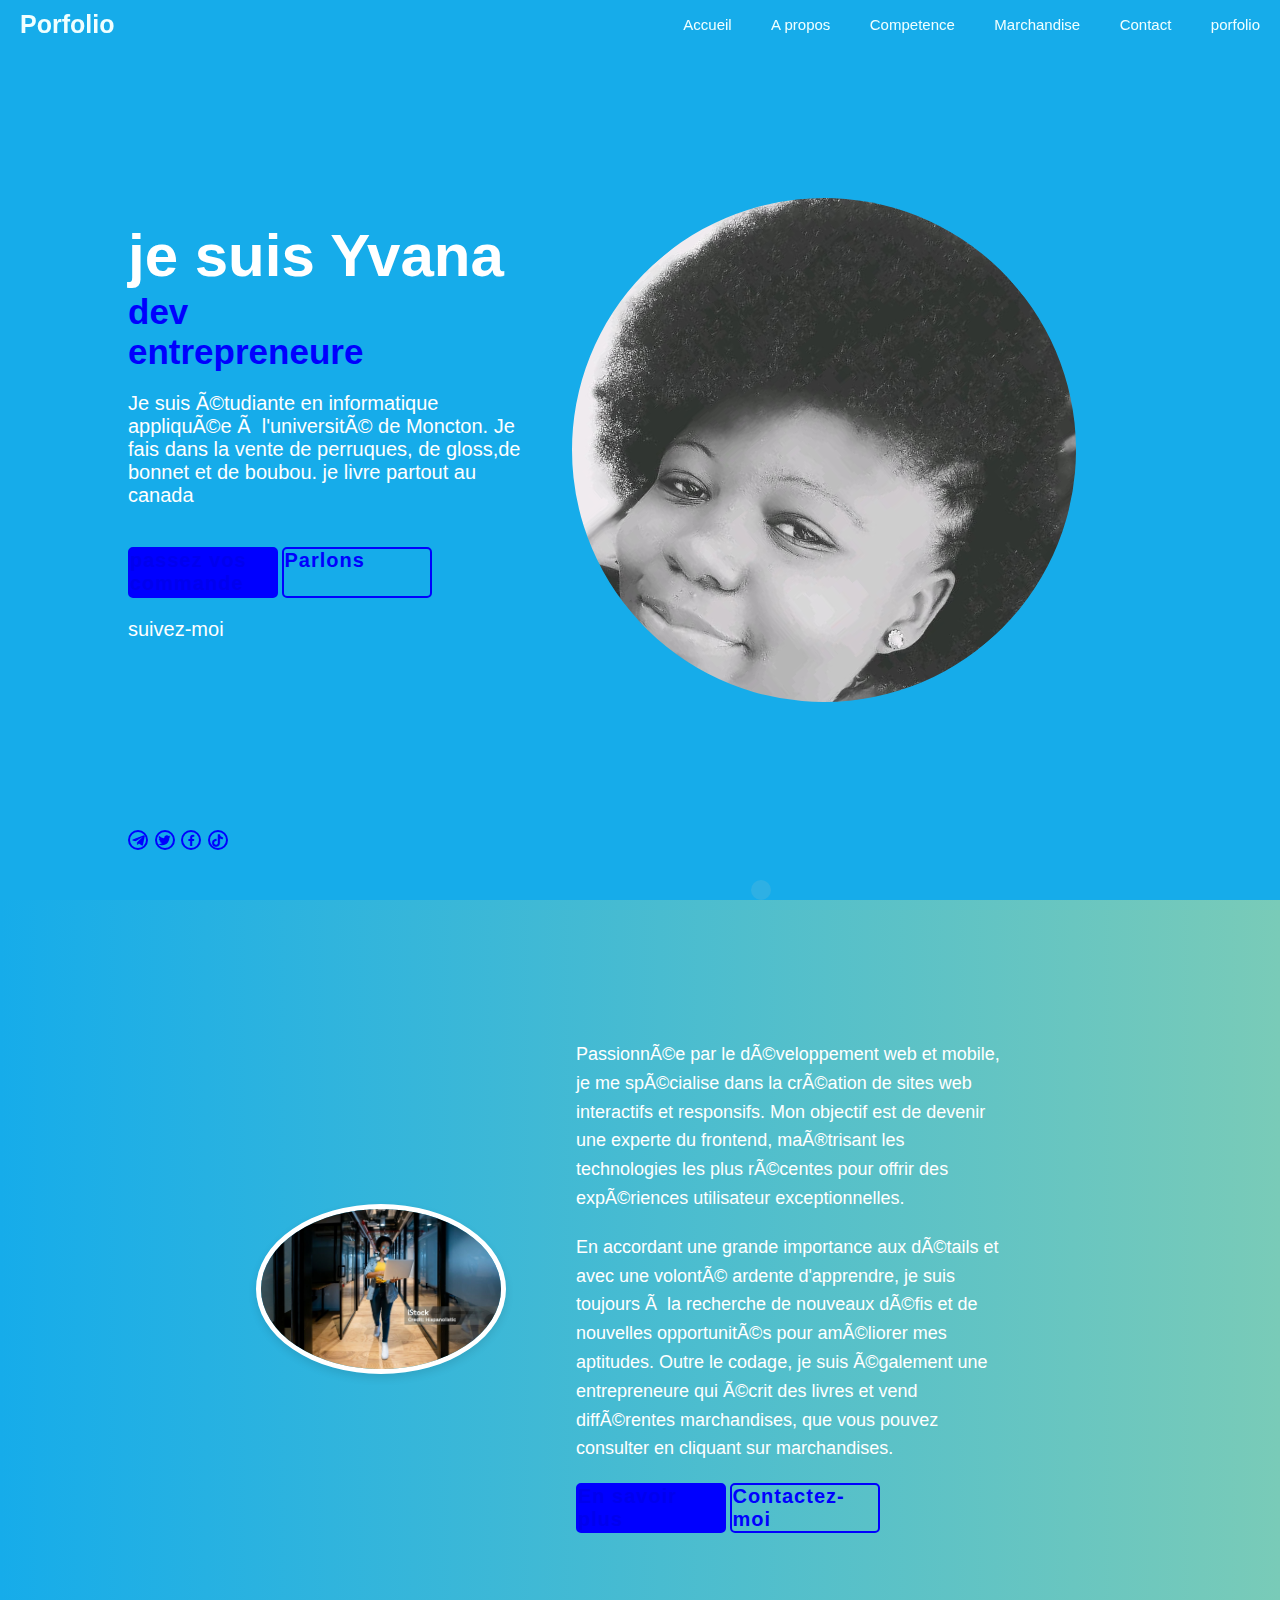
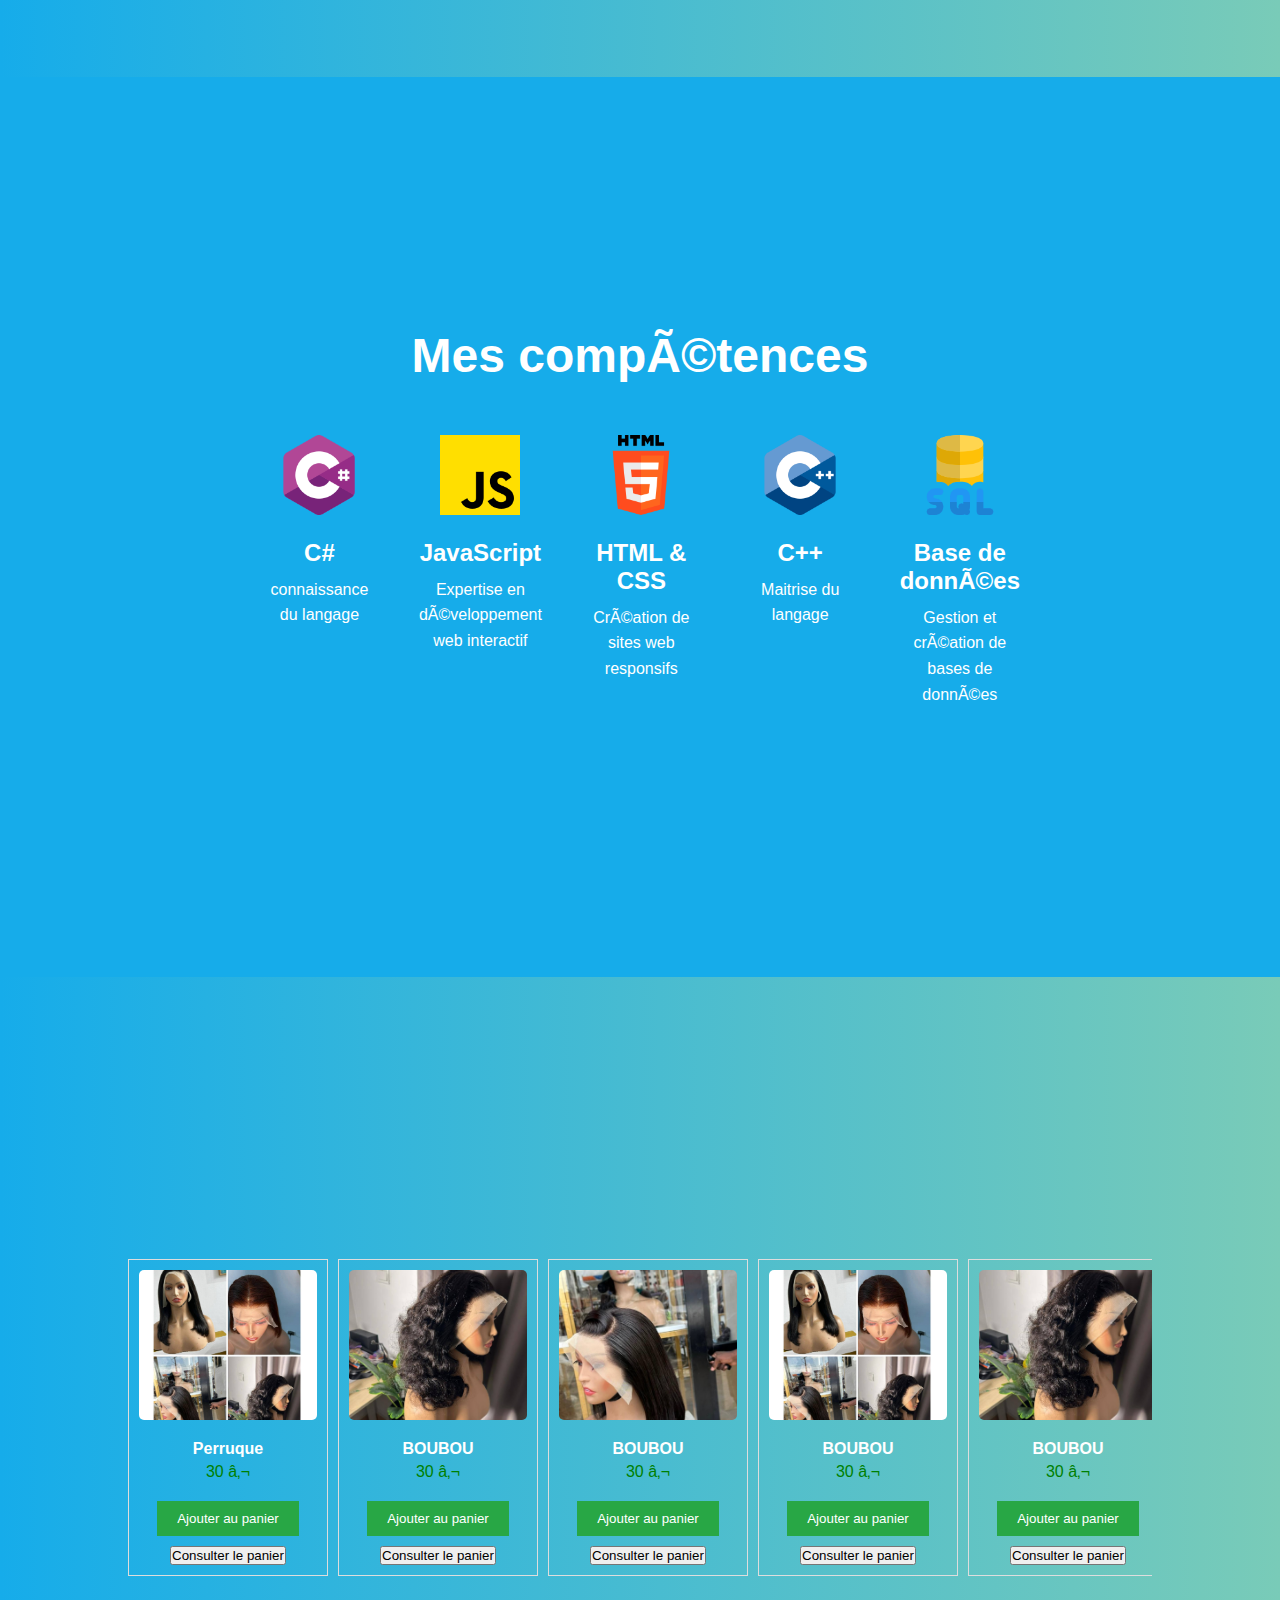
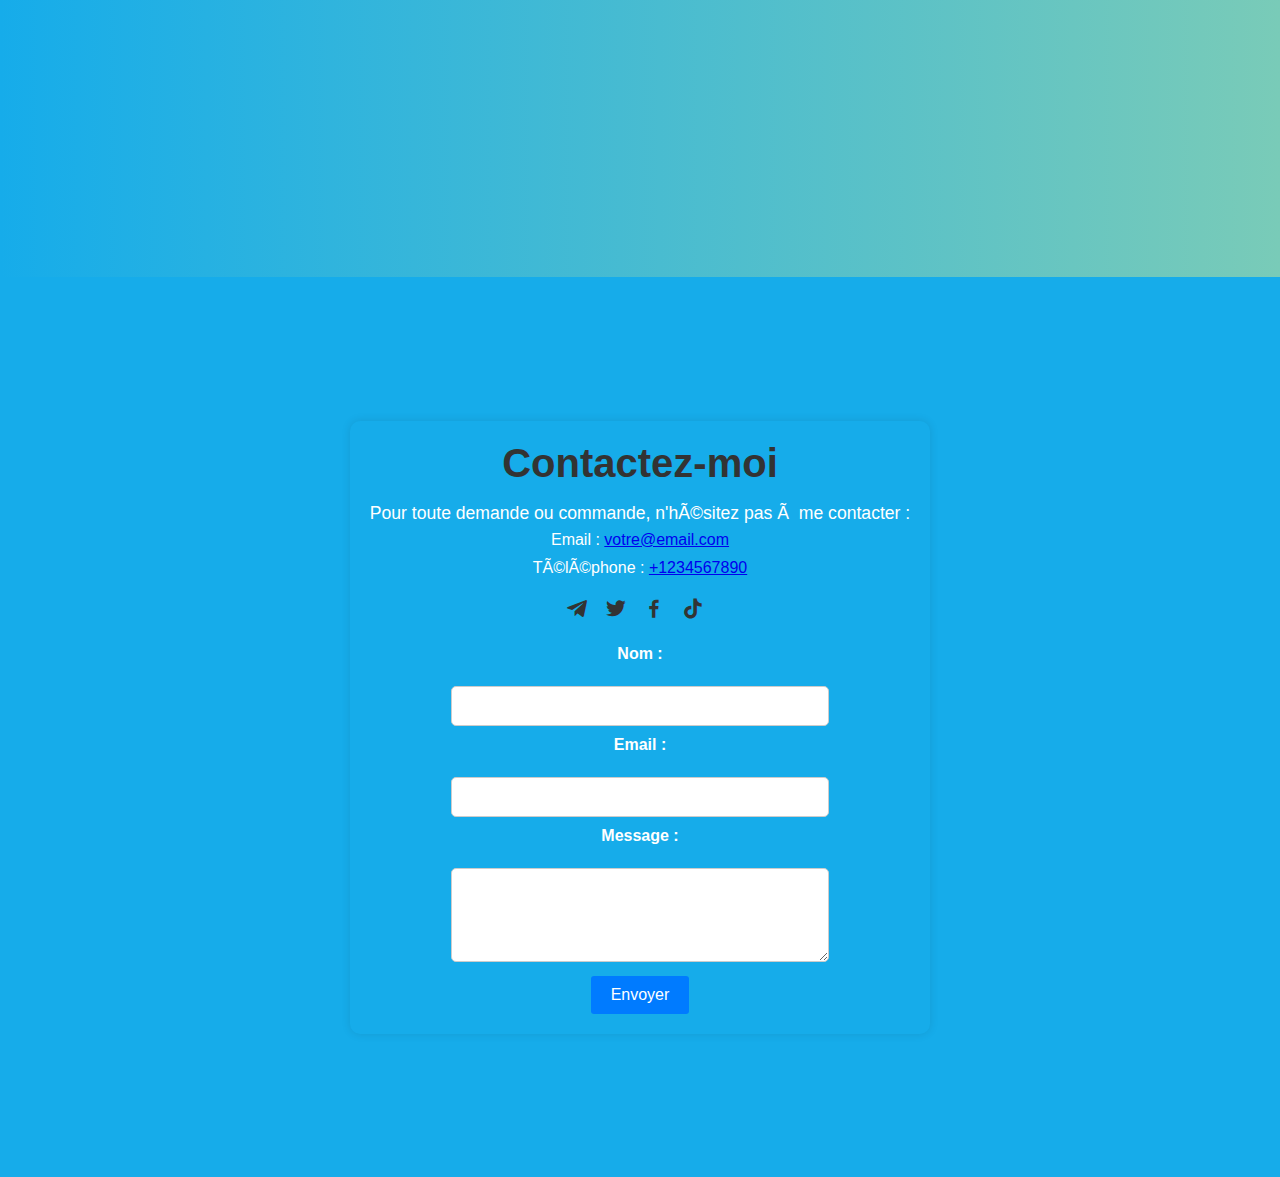
==== commit 5f9c5747: "amelioration de la page marchandises" ====
--- a/index3.html
+++ b/index3.html
@@ -127,46 +127,230 @@
 <section class="atout">
     
     <div class="scroll-container">
-        <div class="item">
-            <img src="perruque.jpg" alt="Boubou">
-            <p>perruque</p>
-        </div>
-        <div class="item">
-            <img src="perruque1.jpg" alt="Boubou">
-            <p>perruque</p>
-        </div>
-        <div class="item">
-            <img src="perruque2.jpg" alt="Boubou"  width="100" height="100">
-            <p>perruque</p>
-        </div>
-        <div class="item">
-            <img src="pull.jpg" alt="Boubou" width="100" height="100">
-            <p>Habit</p>
-        </div>
-        <div class="item">
-            <img src="boubou.jpg" alt="Boubou" width="100" height="100">
-            <p>Boubou</p>
-        </div>
-        <div class="item">
-            <img src="gloss.jpg" alt="Gloss" width="100" height="100">
-            <p>Gloss</p>
-        </div>
-        <div class="item">
-            <img src="bonnet.jpg" alt="Bonnet" width="100" height="100">
-            <p>Bonnet</p>
-        </div>
-        <div class="item">
-            <img src="perruque.jpg" alt="Perruque" width="100" height="100">
-            <p>Perruque</p>
-        </div>
-        <div class="item">
-            <img src="babouche.jpg" alt="Livre" width="100" height="100">
-            <p>Babouche</p>
-        </div>
-    </div>
-</section>
-
-
+        <div class="item" data-name="Perruque" data-price="30">
+            <img src="perruque.jpg" alt="Boubou">
+            <div class="product-info">
+            <div class="product-name">Perruque</div>
+            <div class="product-price">30 €</div>
+            <button class="add-to-cart" onclick="event.stopPropagation(); addToCart('Perruque', 30)">Ajouter au panier</button>
+            </div>
+            <button id="view-cart-btn">Consulter le panier</button>
+   
+        </div>
+        <div class="item" onclick="addToCart('Perruque', 30)">
+            <img src="perruque1.jpg" alt="Boubou">
+            <div class="product-info">
+            <div class="product-name">BOUBOU</div>
+            <div class="product-price">30 €</div>
+            <button class="add-to-cart" onclick="event.stopPropagation(); addToCart('Perruque', 30)">Ajouter au panier</button>
+            </div>
+            <button id="view-cart-btn">Consulter le panier</button>
+   
+        </div>
+        <div class="item" onclick="addToCart('Perruque', 30)">
+            <img src="perruque2.jpg" alt="Boubou" >
+            <div class="product-info">
+                <div class="product-name">BOUBOU</div>
+                <div class="product-price">30 €</div>
+                <button class="add-to-cart" onclick="event.stopPropagation(); addToCart('Perruque', 30)">Ajouter au panier</button>
+                </div>
+                <button id="view-cart-btn">Consulter le panier</button>
+   
+        </div>
+        <div class="item" onclick="addToCart('Perruque', 30)">
+            <img src="perruque.jpg" alt="Boubou">
+            <div class="product-info">
+                <div class="product-name">BOUBOU</div>
+                <div class="product-price">30 €</div>
+                <button class="add-to-cart" onclick="event.stopPropagation(); addToCart('Perruque', 30)">Ajouter au panier</button>
+                </div>
+                <button id="view-cart-btn">Consulter le panier</button>
+   
+        </div>
+        <div class="item" onclick="addToCart('Perruque', 30)">
+            <img src="perruque1.jpg" alt="Boubou">
+            <div class="product-info">
+                <div class="product-name">BOUBOU</div>
+                <div class="product-price">30 €</div>
+                <button class="add-to-cart" onclick="event.stopPropagation(); addToCart('Perruque', 30)">Ajouter au panier</button>
+                </div>
+                <button id="view-cart-btn">Consulter le panier</button>
+   
+        </div>
+        <div class="item" onclick="addToCart('Perruque', 30)">
+            <img src="perruque2.jpg" alt="Boubou">
+            <div class="product-info">
+                <div class="product-name">BOUBOU</div>
+                <div class="product-price">30 €</div>
+                <button class="add-to-cart" onclick="event.stopPropagation(); addToCart('Perruque', 30)">Ajouter au panier</button>
+                </div>
+                <button id="view-cart-btn">Consulter le panier</button>
+   
+        </div>
+        <div class="item" onclick="addToCart('Perruque', 30)">
+            <img src="perruque.jpg" alt="Boubou">
+            <div class="product-info">
+                <div class="product-name">BOUBOU</div>
+                <div class="product-price">30 €</div>
+                <button class="add-to-cart" onclick="event.stopPropagation(); addToCart('Perruque', 30)">Ajouter au panier</button>
+                </div>
+                <button id="view-cart-btn">Consulter le panier</button>
+   
+        </div>
+        <div class="item" onclick="addToCart('Perruque', 30)">
+            <img src="perruque.jpg" alt="Boubou">
+            <div class="product-info">
+                <div class="product-name">BOUBOU</div>
+                <div class="product-price">30 €</div>
+                <button class="add-to-cart" onclick="event.stopPropagation(); addToCart('Perruque', 30)">Ajouter au panier</button>
+                </div>
+                <button id="view-cart-btn">Consulter le panier</button>
+   
+        </div>
+        <div class="item" onclick="addToCart('Perruque', 30)">
+            <img src="perruque1.jpg" alt="Boubou">
+            <div class="product-info">
+                <div class="product-name">BOUBOU</div>
+                <div class="product-price">30 €</div>
+                <button class="add-to-cart" onclick="event.stopPropagation(); addToCart('Perruque', 30)">Ajouter au panier</button>
+                </div>
+                <button id="view-cart-btn">Consulter le panier</button>
+   
+        </div>
+        <div class="item" onclick="addToCart('Perruque', 30)">
+            <img src="perruque2.jpg" alt="Boubou">
+            <div class="product-info">
+                <div class="product-name">BOUBOU</div>
+                <div class="product-price">30 €</div>
+                <button class="add-to-cart" onclick="event.stopPropagation(); addToCart('Perruque', 30)">Ajouter au panier</button>
+                </div>
+                <button id="view-cart-btn">Consulter le panier</button>
+   
+        </div>
+        <div class="item" onclick="addToCart('Perruque', 30)">
+            <img src="perruque.jpg" alt="Boubou">
+            <div class="product-info">
+                <div class="product-name">BOUBOU</div>
+                <div class="product-price">30 €</div>
+                <button class="add-to-cart" onclick="event.stopPropagation(); addToCart('Perruque', 30)">Ajouter au panier</button>
+                </div>
+                <button id="view-cart-btn">Consulter le panier</button>
+   
+        </div>
+        <div class="item" onclick="addToCart('Perruque', 30)">
+            <img src="perruque1.jpg" alt="Boubou">
+            <div class="product-info">
+                <div class="product-name">BOUBOU</div>
+                <div class="product-price">30 €</div>
+                <button class="add-to-cart" onclick="event.stopPropagation(); addToCart('Perruque', 30)">Ajouter au panier</button>
+                </div>
+                <button id="view-cart-btn">Consulter le panier</button>
+   
+        </div>
+        <div class="item" onclick="addToCart('Perruque', 30)">
+            <img src="perruque2.jpg" alt="Boubou">
+            <div class="product-info">
+                <div class="product-name">BOUBOU</div>
+                <div class="product-price">30 €</div>
+                <button class="add-to-cart" onclick="event.stopPropagation(); addToCart('Perruque', 30)">Ajouter au panier</button>
+                </div>
+                <button id="view-cart-btn">Consulter le panier</button>
+   
+        </div>
+        <div class="item" onclick="addToCart('Perruque', 30)">
+            <img src="perruque1.jpg" alt="Boubou">
+            <div class="product-info">
+                <div class="product-name">BOUBOU</div>
+                <div class="product-price">30 €</div>
+                <button class="add-to-cart" onclick="event.stopPropagation(); addToCart('Perruque', 30)">Ajouter au panier</button>
+                </div>
+                <button id="view-cart-btn">Consulter le panier</button>
+   
+        </div>
+        <div class="item" onclick="addToCart('Perruque', 30)">
+            <img src="perruque2.jpg" alt="Boubou">
+            <div class="product-info">
+                <div class="product-name">BOUBOU</div>
+                <div class="product-price">30 €</div>
+                <button class="add-to-cart" onclick="event.stopPropagation(); addToCart('Perruque', 30)">Ajouter au panier</button>
+                </div>
+                <button id="view-cart-btn">Consulter le panier</button>
+   
+        </div>
+        <div class="item" onclick="addToCart('Perruque', 30)">
+            <img src="pull.jpg" alt="Boubou">
+            <div class="product-info">
+                <div class="product-name">BOUBOU</div>
+                <div class="product-price">30 €</div>
+                <button class="add-to-cart" onclick="event.stopPropagation(); addToCart('Perruque', 30)">Ajouter au panier</button>
+                <button id="view-cart-btn">Consulter le panier</button>
+   
+                </div>
+        </div>
+        <div class="item" onclick="addToCart('Perruque', 30)">
+            <img src="boubou.jpg" alt="Boubou">
+            <div class="product-info">
+                <div class="product-name">BOUBOU</div>
+                <div class="product-price">30 €</div>
+                <button class="add-to-cart" onclick="event.stopPropagation(); addToCart('Perruque', 30)">Ajouter au panier</button>
+                <button id="view-cart-btn">Consulter le panier</button>
+   
+                </div>
+        </div>
+        <div class="item" onclick="addToCart('Perruque', 30)">
+            <img src="gloss.jpg" alt="Gloss" >
+            <div class="product-info">
+                <div class="product-name">BOUBOU</div>
+                <div class="product-price">30 €</div>
+                <button class="add-to-cart" onclick="event.stopPropagation(); addToCart('Perruque', 30)">Ajouter au panier</button>
+                <button id="view-cart-btn">Consulter le panier</button>
+   
+                </div>
+        </div>
+        <div class="item" onclick="addToCart('Perruque', 30)">
+            <img src="bonnet.jpg" alt="Bonnet">
+            <div class="product-info">
+                <div class="product-name">BOUBOU</div>
+                <div class="product-price">30 €</div>
+                <button class="add-to-cart" onclick="event.stopPropagation(); addToCart('Perruque', 30)">Ajouter au panier</button>
+                <button id="view-cart-btn">Consulter le panier</button>
+   
+                </div>
+        </div>
+        <div class="item" onclick="addToCart('Perruque', 30)">
+            <img src="perruque.jpg" alt="Perruque">
+            <div class="product-info">
+                <div class="product-name">BOUBOU</div>
+                <div class="product-price">30 €</div>
+                <button class="add-to-cart" onclick="event.stopPropagation(); addToCart('Perruque', 30)">Ajouter au panier</button>
+                </div>
+                <button id="view-cart-btn">Consulter le panier</button>
+   
+        </div>
+        <div class="item" onclick="addToCart('Perruque', 30)">
+            <img src="babouche.jpg" alt="Livre">
+            <div class="product-info">
+                <div class="product-name">BOUBOU</div>
+                <div class="product-price">30 €</div>
+                <button class="add-to-cart" onclick="event.stopPropagation(); addToCart('Perruque', 30)">Ajouter au panier</button>
+                </div>
+                <button id="view-cart-btn">Consulter le panier</button>
+   
+        </div>
+        
+    </div>
+
+    
+    <section class="cart" id="cart-section">
+        <h2>Panier</h2>
+        <ul id="cart-items">
+            <!-- Le contenu du panier sera ajouté ici dynamiquement -->
+        </ul>
+        <p>Total : <span id="total-price">0</span> €</p>
+        <button id="clear-cart">Vider le panier</button>
+        <button id="close-cart-btn">Fermer le panier</button>
+    </section>
+</section>
 <section class="presentation">
     
     <div class="home-contener">
--- a/style3.css
+++ b/style3.css
@@ -395,42 +395,97 @@
     font-size: 16px;
     line-height: 1.6;
 }
-.atout{
-    width:100%;
+.atout {
+    width: 100%;
     overflow: hidden;
-    position:relative;
+    position: relative;
 }
 
 .scroll-container {
     display: flex;
-    overflow: auto; /* Permet de faire défiler horizontalement */
-    scroll-snap-type: x mandatory; /* Permet de défiler par "snap" */
-    -webkit-overflow-scrolling: touch; /* Amélioration de défilement pour iOS */
-    scroll-behavior: smooth; /* Ajoute un défilement fluide */
-    padding-bottom: 20px; /* Ajoute un espace en bas pour la lisibilité */
+    overflow: auto;
+    scroll-snap-type: x mandatory;
+    -webkit-overflow-scrolling: touch;
+    scroll-behavior: smooth;
+    padding-bottom: 20px;
     width: 100%;
 }
 
 .item {
-    flex: 0 0 auto; /* Taille fixe pour chaque élément */
-    width: 200px; /* Largeur de chaque élément */
-    display: flex;
-    transition: transform 0.1s ease-in-out; /* Durée de transition plus rapide */
-    margin-right: 10px; /* Marge entre chaque élément */
-    scroll-snap-align: start; /* Aligne les éléments au début de la zone de défilement */
+    flex: 0 0 auto;
+    width: 200px;
+    display: flex;
+    flex-direction: column;
+    align-items: center;
+    transition: transform 0.1s ease-in-out;
+    margin-right: 10px;
+    scroll-snap-align: start;
+    border: 1px solid #ddd;
+    padding: 10px;
+    box-sizing: border-box;
 }
 
 .item img {
     width: 100%;
-    height: auto;
-    border-radius: 5px; /* Pour arrondir les coins des images */
-}
-
-.item p {
+    height: 150px; /* Hauteur fixe pour les images */
+    object-fit: cover; /* Ajuste l'image pour remplir l'espace sans déformer */
+    border-radius: 5px;
+}
+
+.product-info {
     text-align: center;
-    margin-top: 5px;
+    padding: 10px 0;
+}
+
+.product-name {
     font-weight: bold;
-}
+    margin: 10px 0 5px;
+    text-align: center;
+}
+
+.product-price {
+    color: green;
+    margin-bottom: 10px;
+    text-align: center;
+}
+
+.add-to-cart {
+    margin-top: 10px;
+    padding: 10px 20px;
+    background-color: #28a745;
+    color: white;
+    border: none;
+    cursor: pointer;
+}
+
+/* Style pour la section du panier */
+.cart {
+    margin-top: 50px;
+
+    display: none;
+}
+.cart.show {
+    display: block;
+}
+.cart h2 {
+    font-size: 24px;
+    margin-bottom: 20px;
+}
+
+#cart-items {
+    list-style-type: none;
+    padding: 0;
+}
+
+#cart-items li {
+    margin-bottom: 10px;
+}
+
+.total {
+    font-weight: bold;
+    font-size: 20px;
+}
+
 .presentation {
     padding: 50px 0; /* Ajoute de l'espace autour du contenu */
     background:  #16acea; /* Couleur de fond */
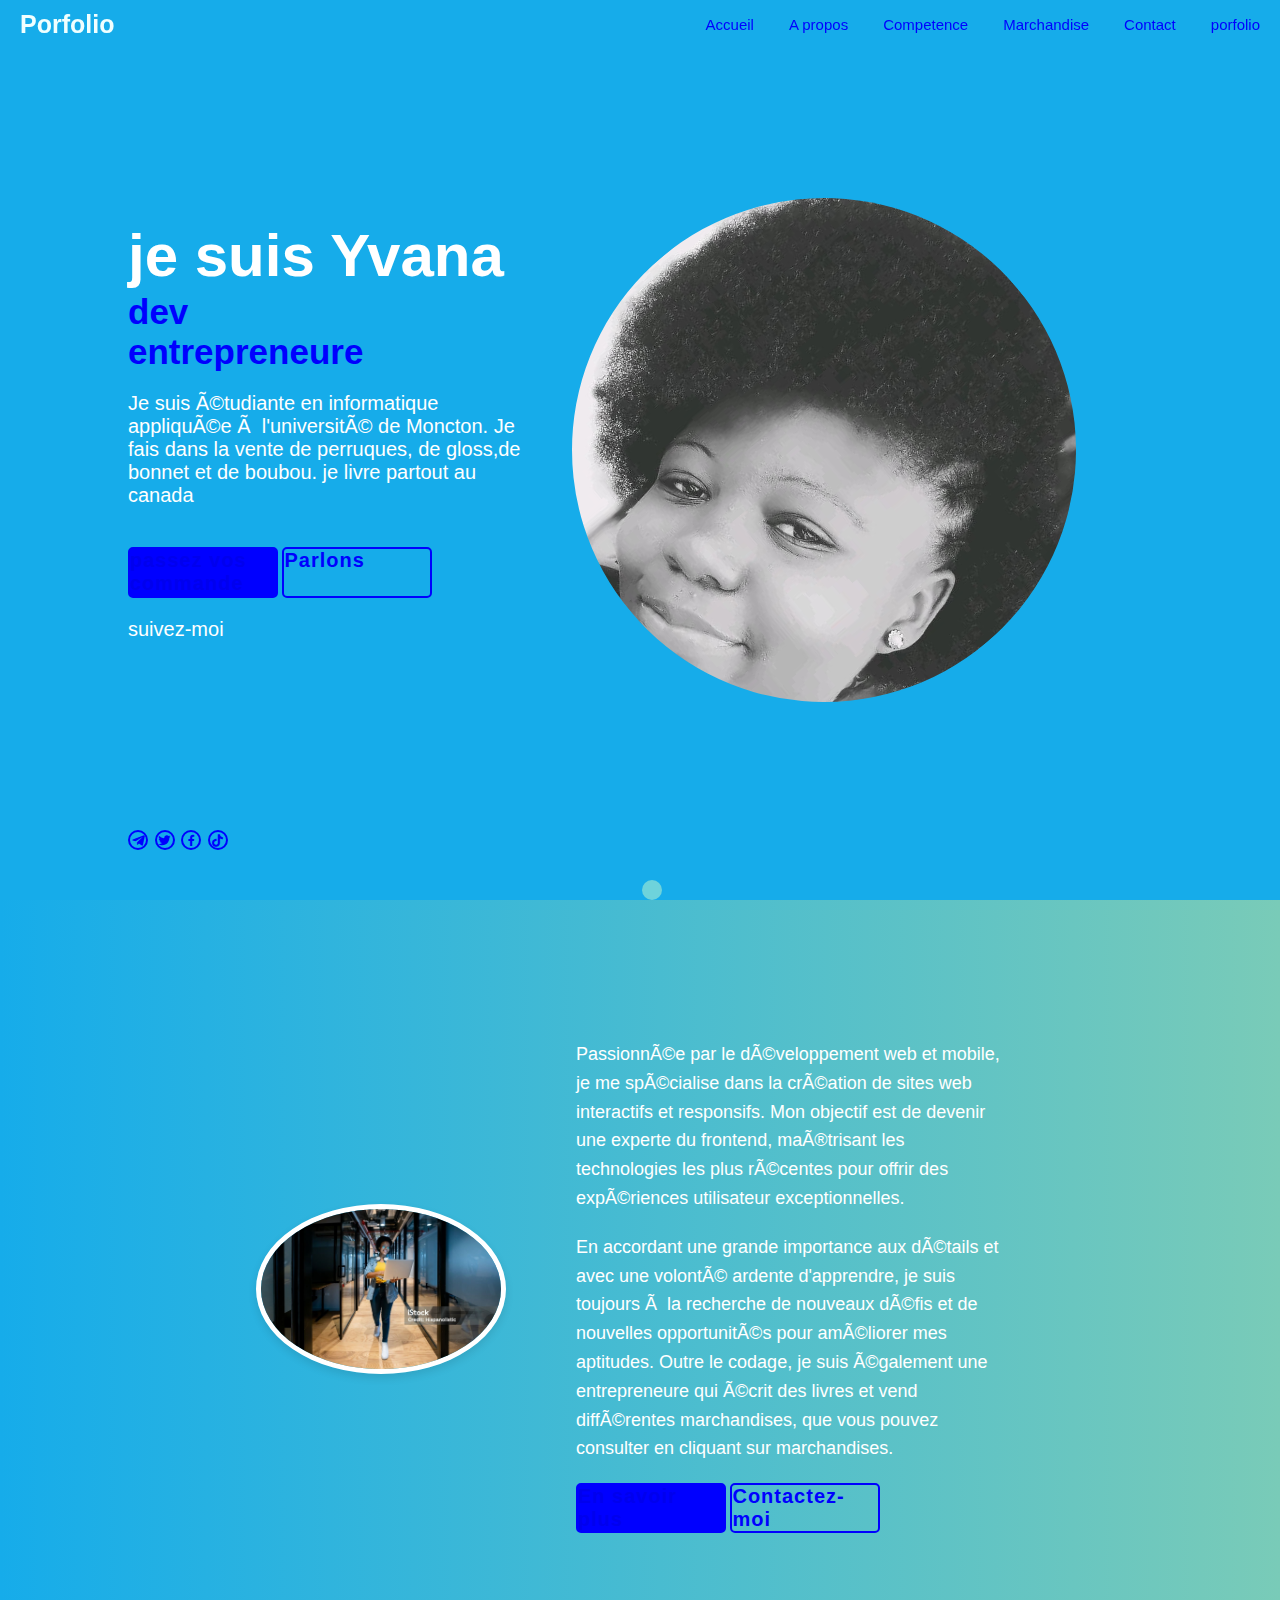
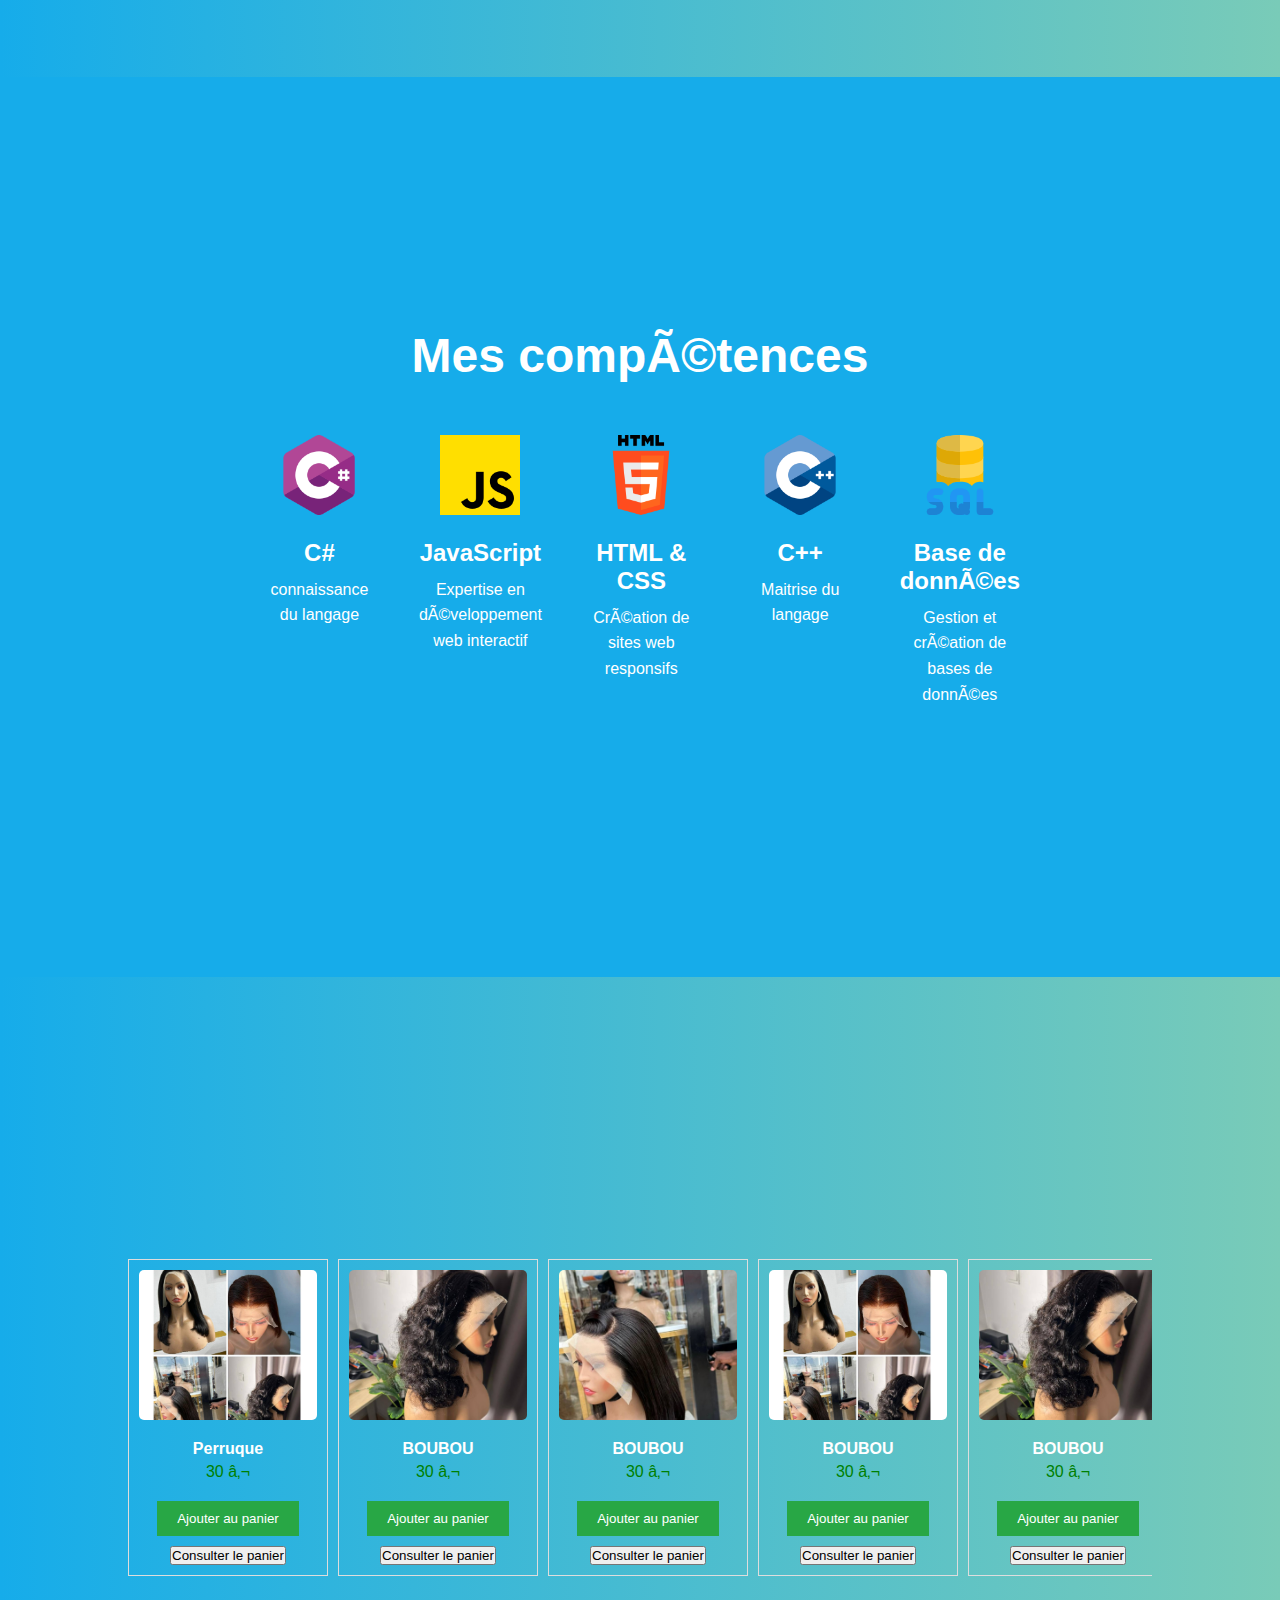
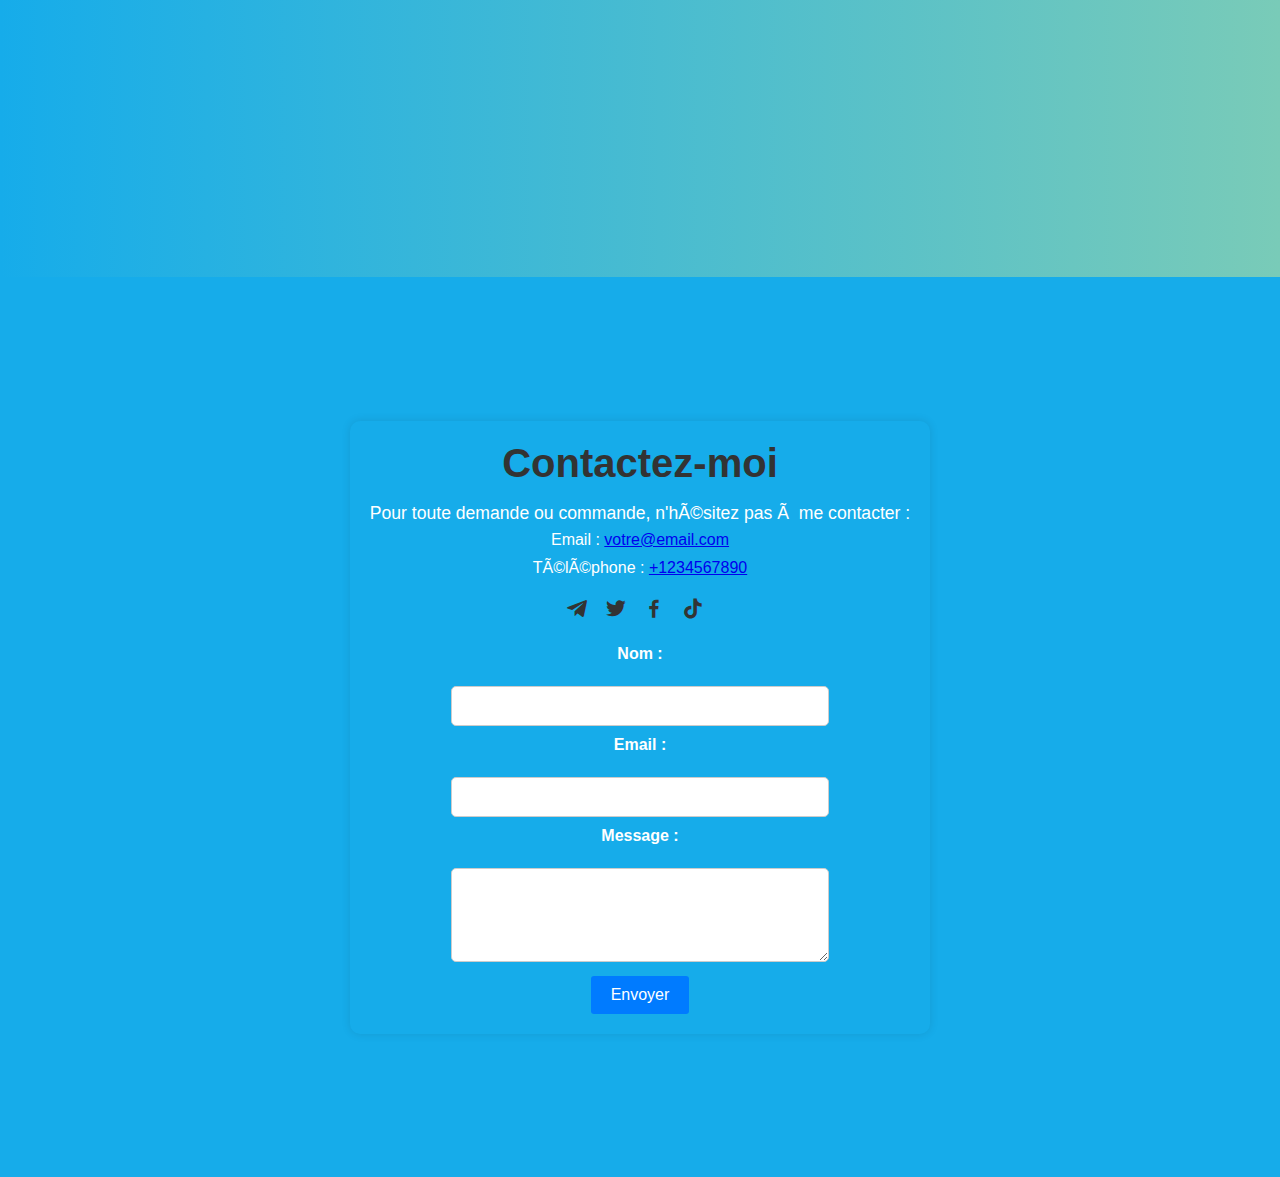
==== commit 887e3c22: "rendre le header responsive" ====
--- a/index3.html
+++ b/index3.html
@@ -8,7 +8,7 @@
 <body>
     <header class=" header"><!--contient le logo et la barre de navigation en html-->
         <a href="#" class="logo" > Porfolio </a>
-    <nav class="navbar"><!--Barre de navigation avec les lins interne en html-->
+    <nav class="navbar" id="navbar"><!--Barre de navigation avec les lins interne en html-->
       
            <a href="#" class="active"> Accueil</a><!--dans la navigation mene au differente section en html-->
             <a href="#" class="active">  A propos</a>
@@ -18,6 +18,9 @@
             <a href="#" class="active"> porfolio</a>
         
     </nav>
+    <div class="menu-icon" id="menu-icon">
+        &#9776; <!-- Icone du menu hamburger -->
+    </div>
 </header>
 <section class="home"><!--definir une section principale ou une vue d'accueil-->
     
--- a/style3.css
+++ b/style3.css
@@ -1,52 +1,88 @@
-/* Réinitialiser les marges, les espacements et la boîte de dimensionnement, définir la police */
 * {
     margin: 0;
     padding: 0;
     box-sizing: border-box;
-    font-family: "Arial", "sans-serif";
-}
-
-/* Couleur du texte pour le corps de la page */
+    font-family: "Arial", sans-serif;
+}
+
 body {
     color: white;
 }
 
-/* Style pour l'en-tête (header) de la page */
 .header {
-    position: fixed; /* Fixer l'en-tête en haut de la page */
+    position: fixed;
     top: 0;
     left: 0;
-    width: 100%; /* Prendre toute la largeur */
-    padding: 10px 20px; /* Espacement intérieur */
-    background-color: transparent; /* Couleur de fond transparente */
-    display: flex; /* Utiliser Flexbox pour l'alignement */
-    justify-content: space-between; /* Espacement égal entre les éléments */
-    align-items: center; /* Aligner les éléments au centre verticalement */
-    z-index: 100; /* Mettre l'en-tête au premier plan */
-}
-
-/* Style pour le logo dans l'en-tête */
+    width: 100%;
+    padding: 10px 20px;
+    background-color: transparent;
+    display: flex;
+    justify-content: space-between;
+    align-items: center;
+    z-index: 100;
+}
+
 .logo {
     font-size: 25px;
-    color: azure; /* Couleur du texte */
-    text-decoration: none; /* Pas de soulignement */
-    font-weight: 600; /* Épaisseur du texte */
-}
-
-/* Style pour les liens de la barre de navigation */
+    color: azure;
+    text-decoration: none;
+    font-weight: 600;
+}
+
+.navbar {
+    display: flex;
+}
+
 .navbar a {
     font-size: 15px;
-    color: azure; /* Couleur du texte */
-    text-decoration: none; /* Pas de soulignement */
-    font-weight: 500; /* Épaisseur du texte */
-    margin-left: 35px; /* Espacement à gauche de chaque lien */
-    transform: -3s; /* Propriété incorrecte et sans effet */
-}
-
-/* Effet de survol et actif pour les liens de la barre de navigation */
+    color: azure;/* Couleur par défaut pour les liens */
+    text-decoration: none;
+    font-weight: 500;
+    margin-left: 35px;
+    transition: color 0.3s ease; /* Transition douce pour la couleur */
+}
+
 .navbar a:hover,
-.navbar a:active {
-    color: blue; /* Changer la couleur du texte au survol ou lorsqu'actif */
+.navbar a.active {
+    color:blue;
+}
+
+.menu-icon {
+    display: none;
+    font-size: 25px;
+    color: azure;
+    cursor: pointer;
+}
+
+@media (max-width: 768px) {
+    .menu-icon {
+        display: block;
+    }
+
+    .navbar {
+        display: none;
+        position: absolute;
+        top: 60px;
+        right: 0;
+        flex-direction: column;
+      
+        width: 100%;
+        z-index: 99;
+    }
+
+    .navbar.active {
+        display: flex;
+    }
+
+    .navbar a {
+        margin: 10px 0px;
+        font-size: 18px;
+        text-align: right;
+    }
+
+    .logo {
+        font-size: 20px;
+    }
 }
 
 /* Style pour la section de la page d'accueil */
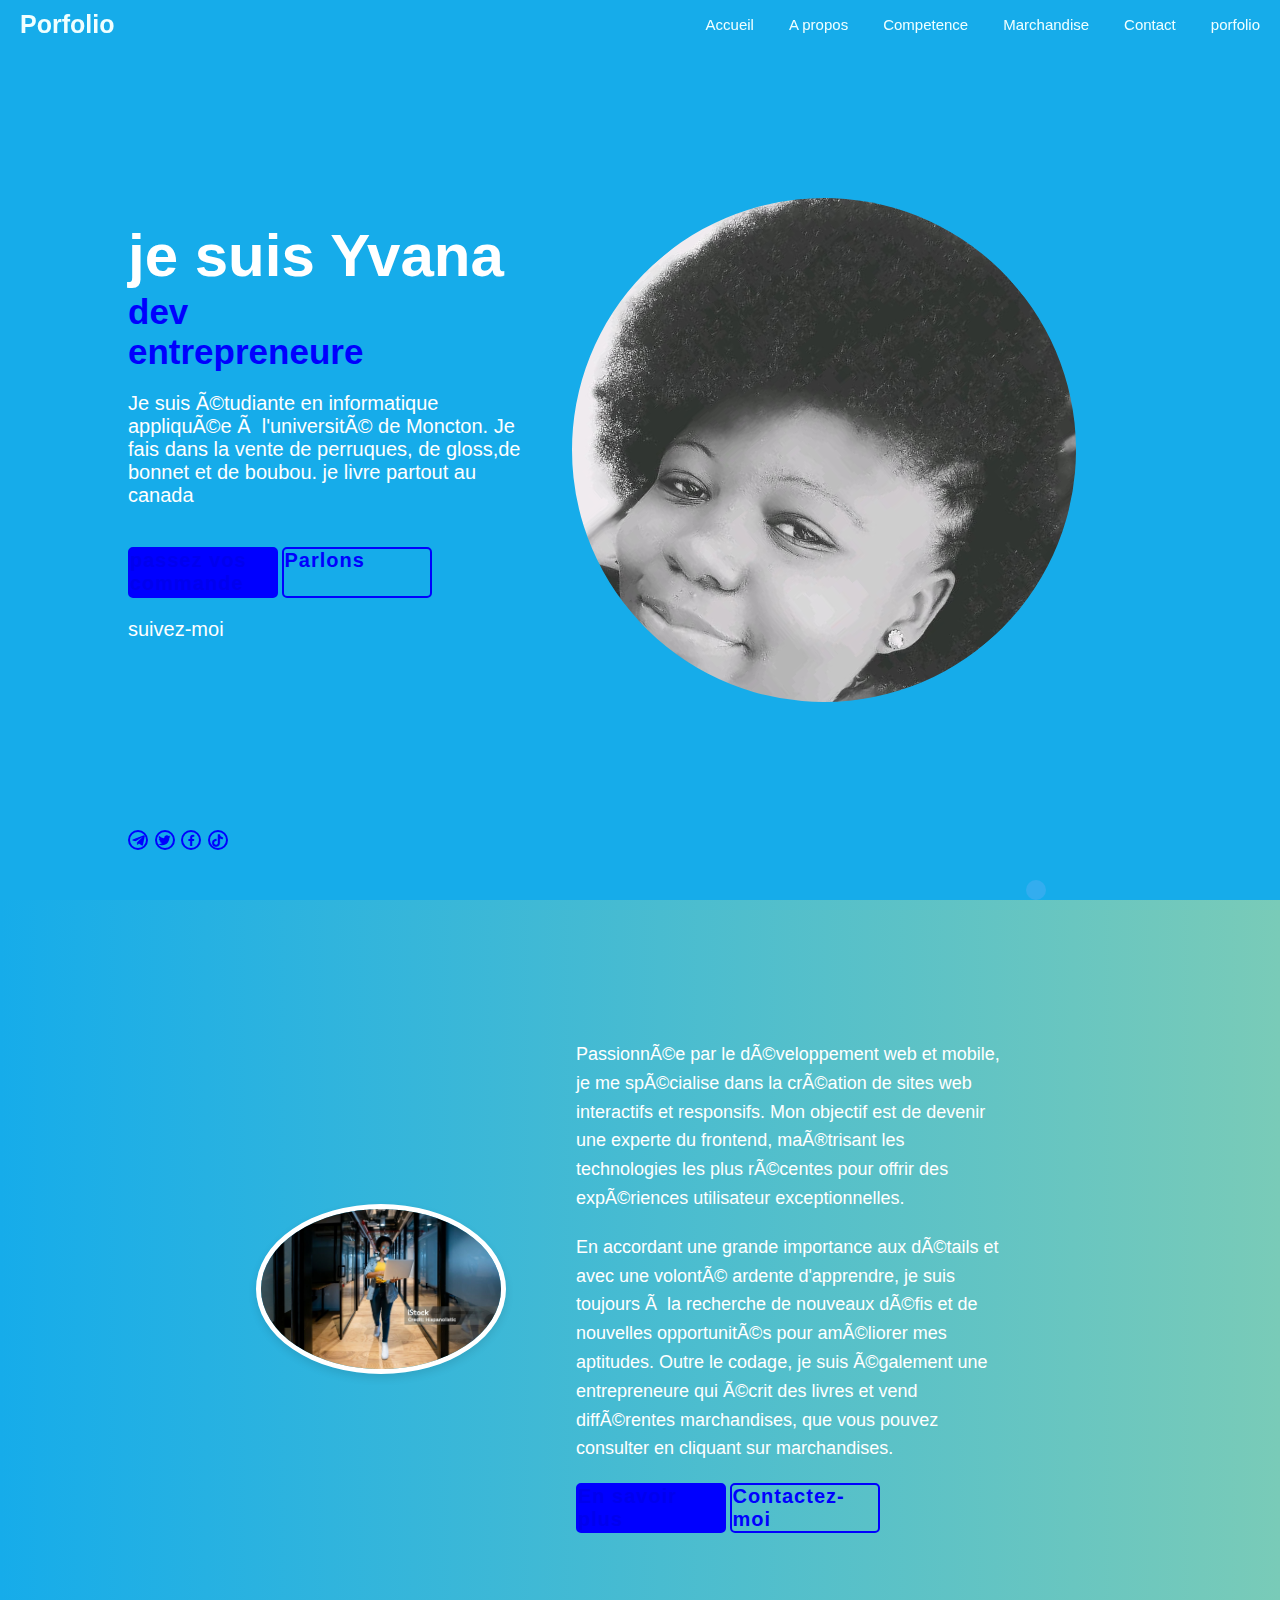
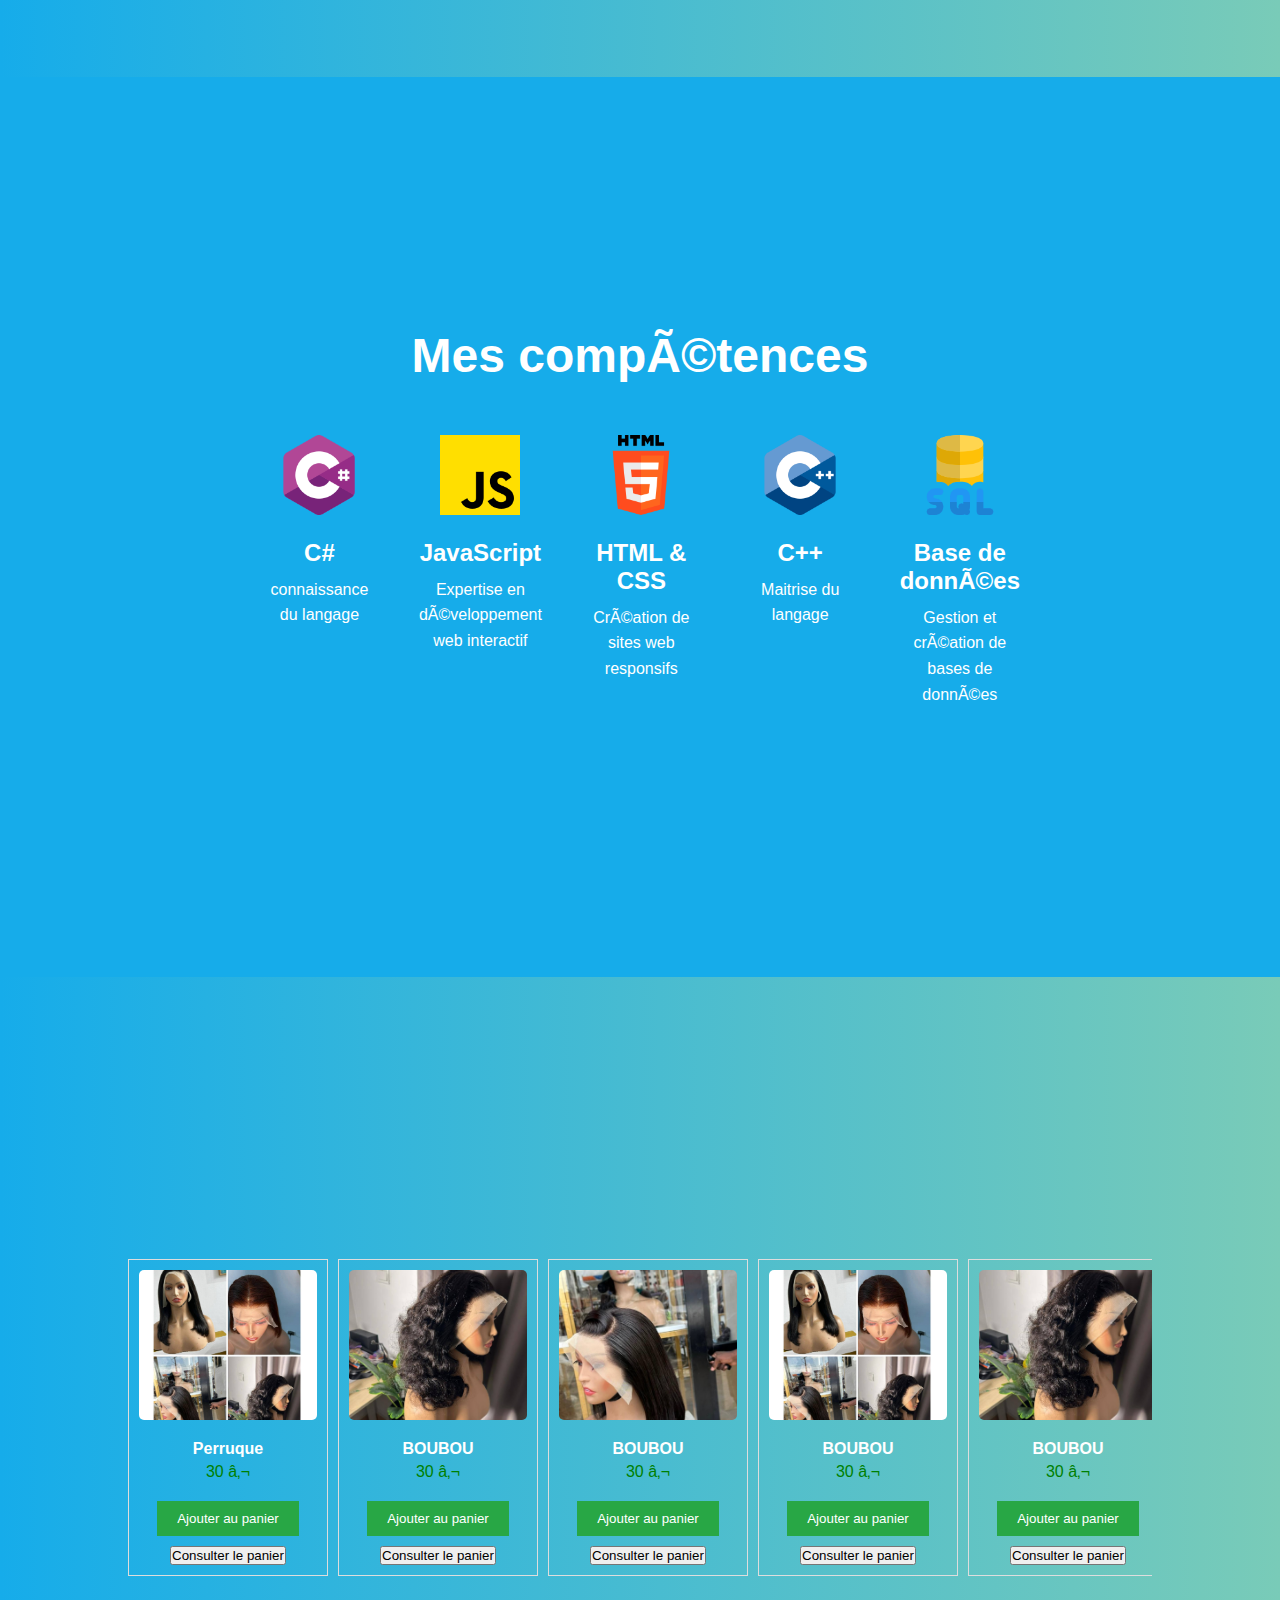
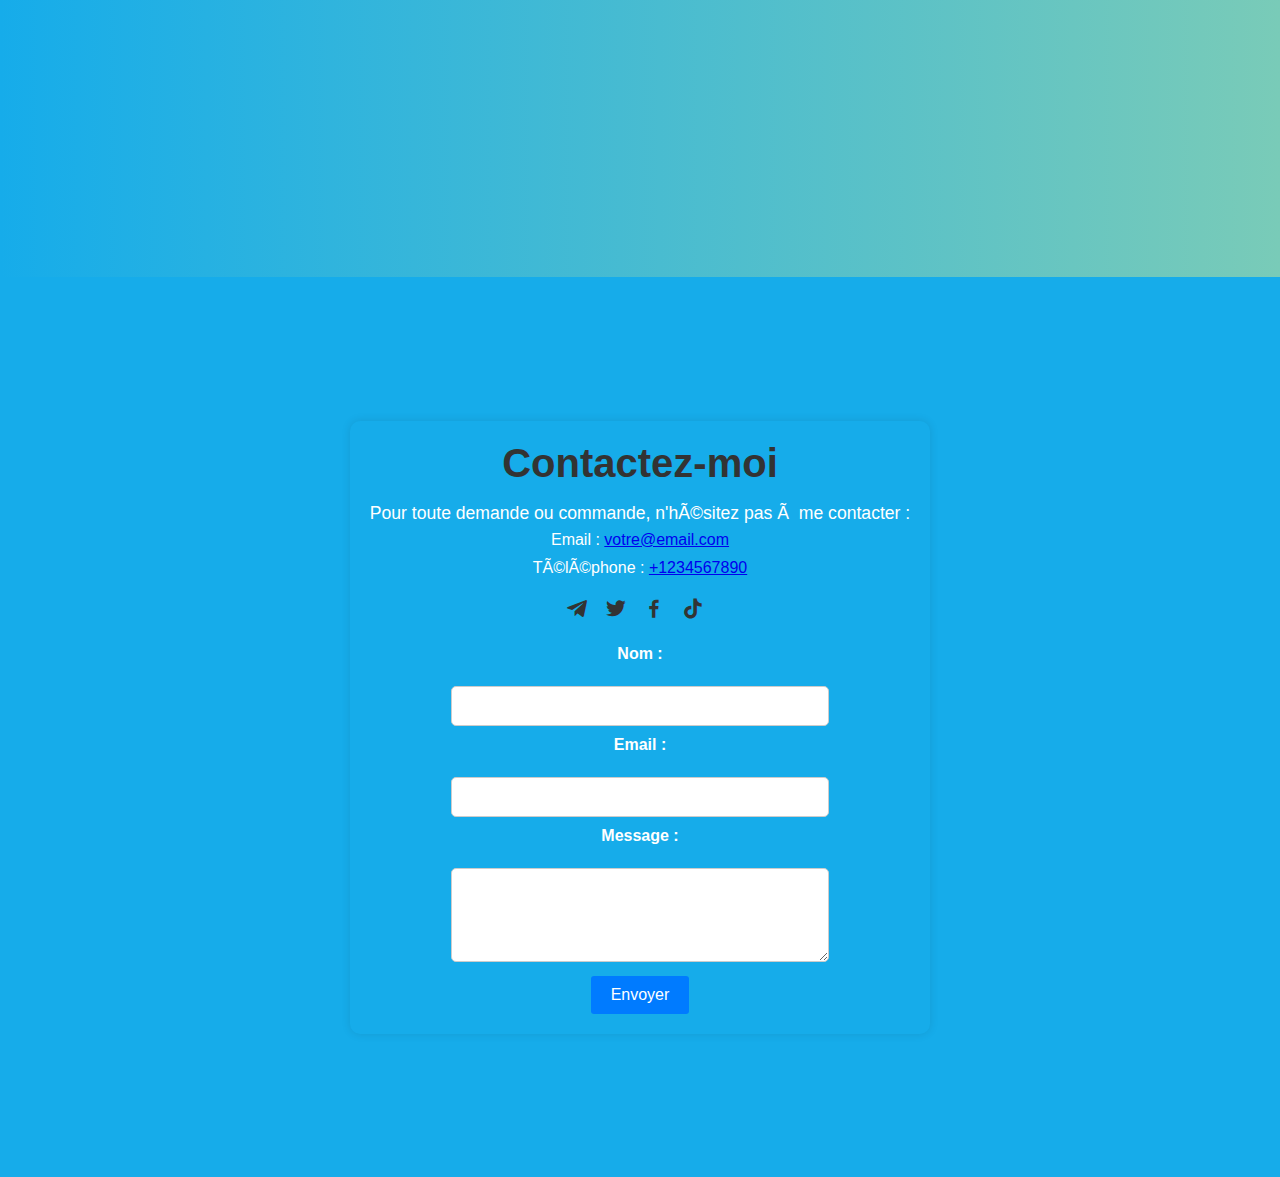
==== commit ffafefb4: "arrangement du header et cour sur la js" ====
--- a/index3.html
+++ b/index3.html
@@ -10,12 +10,12 @@
         <a href="#" class="logo" > Porfolio </a>
     <nav class="navbar" id="navbar"><!--Barre de navigation avec les lins interne en html-->
       
-           <a href="#" class="active"> Accueil</a><!--dans la navigation mene au differente section en html-->
-            <a href="#" class="active">  A propos</a>
-            <a href="#" class="active"> Competence</a>
-            <a href="#" class="active"> Marchandise</a><!--dans la navigation mene au differente section en html-->
-            <a href="#" class="active">  Contact</a>
-            <a href="#" class="active"> porfolio</a>
+           <a href="#" > Accueil</a><!--dans la navigation mene au differente section en html-->
+            <a href="#" >  A propos</a>
+            <a href="#"> Competence</a>
+            <a href="#" > Marchandise</a><!--dans la navigation mene au differente section en html-->
+            <a href="#" >  Contact</a>
+            <a href="#" > porfolio</a>
         
     </nav>
     <div class="menu-icon" id="menu-icon">
--- a/style3.css
+++ b/style3.css
@@ -19,7 +19,7 @@
     display: flex;
     justify-content: space-between;
     align-items: center;
-    z-index: 100;
+    z-index: 1000;
 }
 
 .logo {
@@ -27,7 +27,7 @@
     color: azure;
     text-decoration: none;
     font-weight: 600;
-}
+}   
 
 .navbar {
     display: flex;
@@ -48,7 +48,7 @@
 }
 
 .menu-icon {
-    display: none;
+    display: none;/**cache l'element de la page*/
     font-size: 25px;
     color: azure;
     cursor: pointer;
@@ -60,18 +60,19 @@
     }
 
     .navbar {
-        display: none;
-        position: absolute;
+        display: none;/*Le menu est caché par défaut.*/
+        position: absolute;/*Lorsque le menu est affiché, il est positionné par rapport à son conteneur le plus proche ayant une position définie.*/
         top: 60px;
         right: 0;
-        flex-direction: column;
+        flex-direction: column;/*Les éléments du menu sont empilés verticalement.
+        Ces propriétés permettent de contrôler à la fois la visibilité, la position et la disposit*/
       
         width: 100%;
         z-index: 99;
     }
 
     .navbar.active {
-        display: flex;
+        display: flex;/*Le conteneur devient un conteneur flexible.*/
     }
 
     .navbar a {
@@ -84,7 +85,9 @@
         font-size: 20px;
     }
 }
-
+section {
+    padding-top: 80px; /* Espace pour ne pas cacher le contenu sous la barre de navigation */
+}
 /* Style pour la section de la page d'accueil */
 .home {
     height: 100vh; /* Hauteur de la fenêtre visible */
@@ -92,6 +95,8 @@
     display: flex; /* Utiliser Flexbox pour l'alignement */
     align-items: center; /* Aligner les éléments au centre verticalement */
     padding: 0 10%; /* Espacement intérieur */
+    position: relative; /* Pour s'assurer que le z-index fonctionne correctement */
+    z-index: 1;
 }
 
 /* Style pour la section info */
@@ -101,6 +106,8 @@
     display: flex; /* Utiliser Flexbox pour l'alignement */
     align-items: center; /* Aligner les éléments au centre verticalement */
     padding: 0 10%; /* Espacement intérieur */
+    position: relative; /* Pour s'assurer que le z-index fonctionne correctement */
+    z-index: 2;
 }
 
 /* Style pour la section atout */
@@ -110,6 +117,7 @@
     display: flex; /* Utiliser Flexbox pour l'alignement */
     align-items: center; /* Aligner les éléments au centre verticalement */
     padding: 0 10%; /* Espacement intérieur */
+    
 }
 
 /* Style pour la section présentation */
@@ -155,7 +163,7 @@
 
 /* Style pour les liens dans la boîte de boutons */
 .btn-box a {
-    position: relative;
+    position: relative;/*Le conteneur peut être repositionné par rapport à sa position normale sans sortir du flux du document.*/
     display: inline-block;
     justify-content: center; /* Centrer le contenu */
     align-items: center; /* Aligner verticalement */
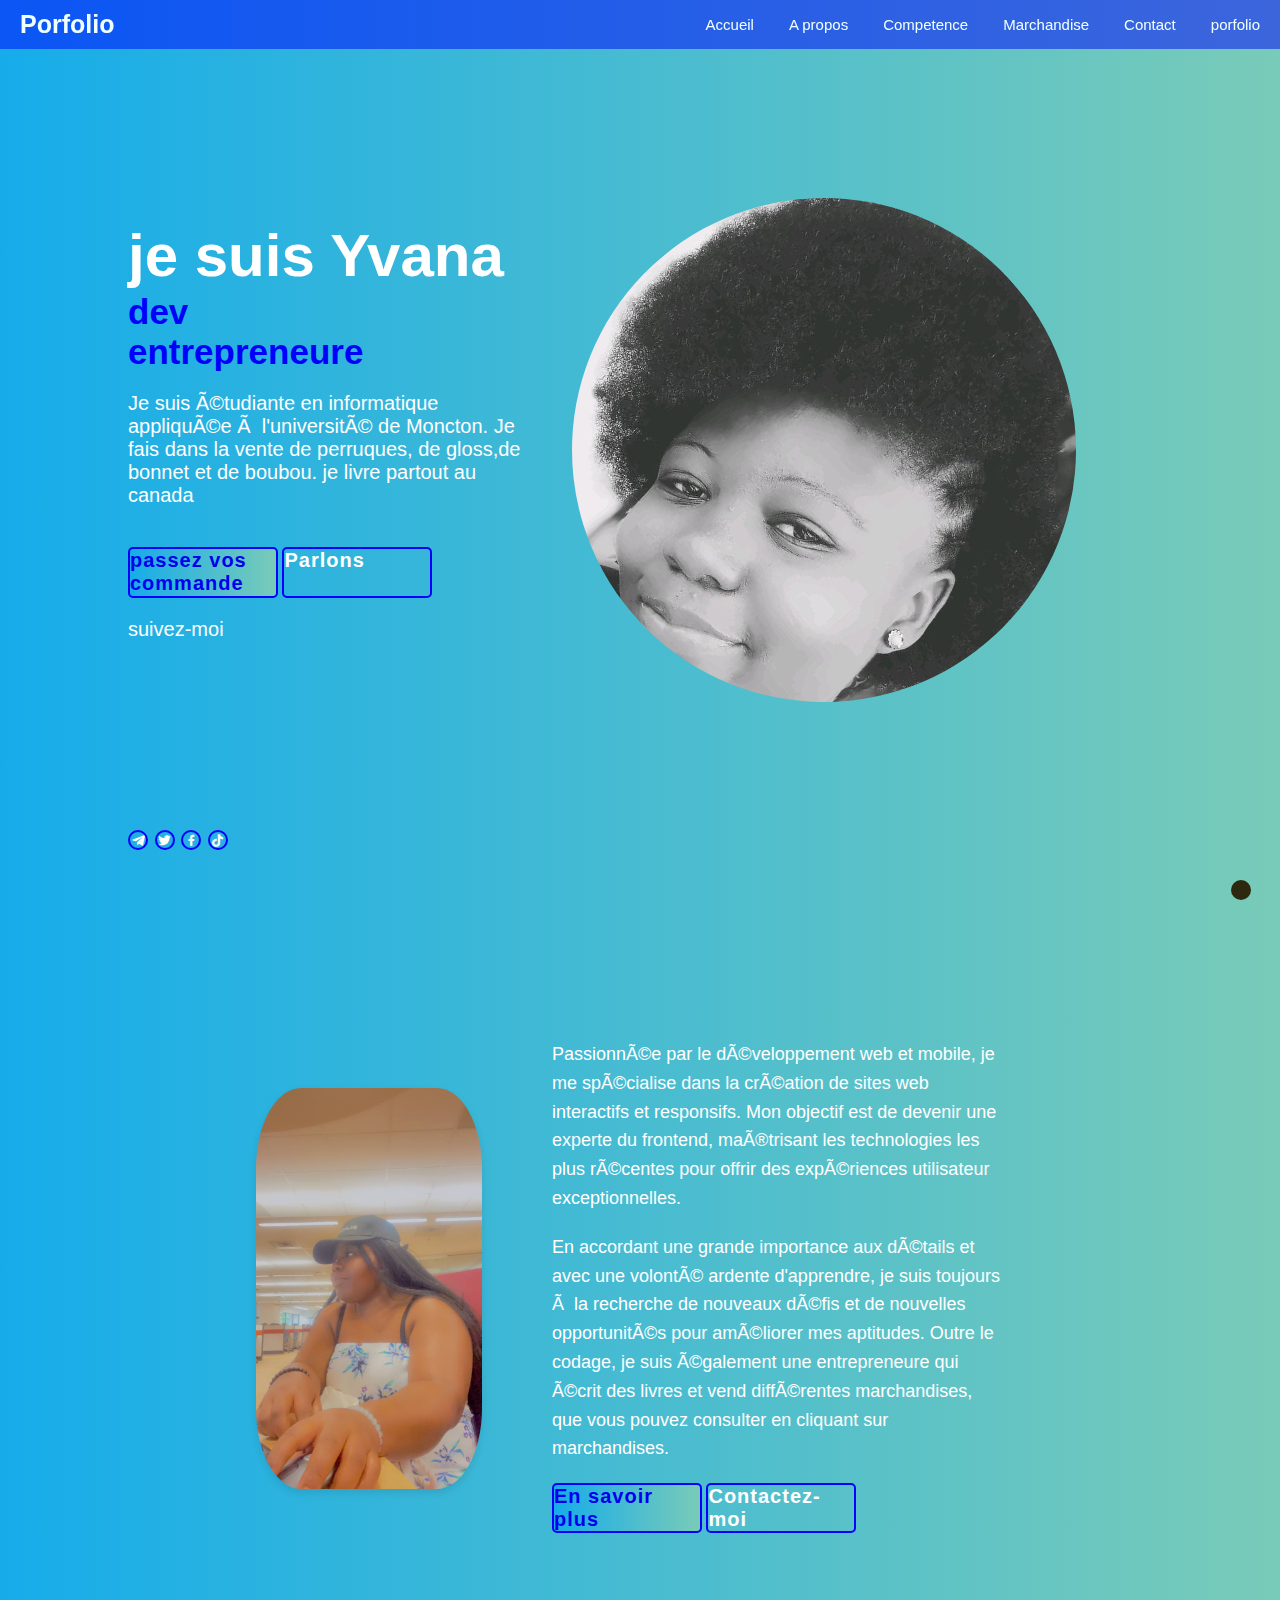
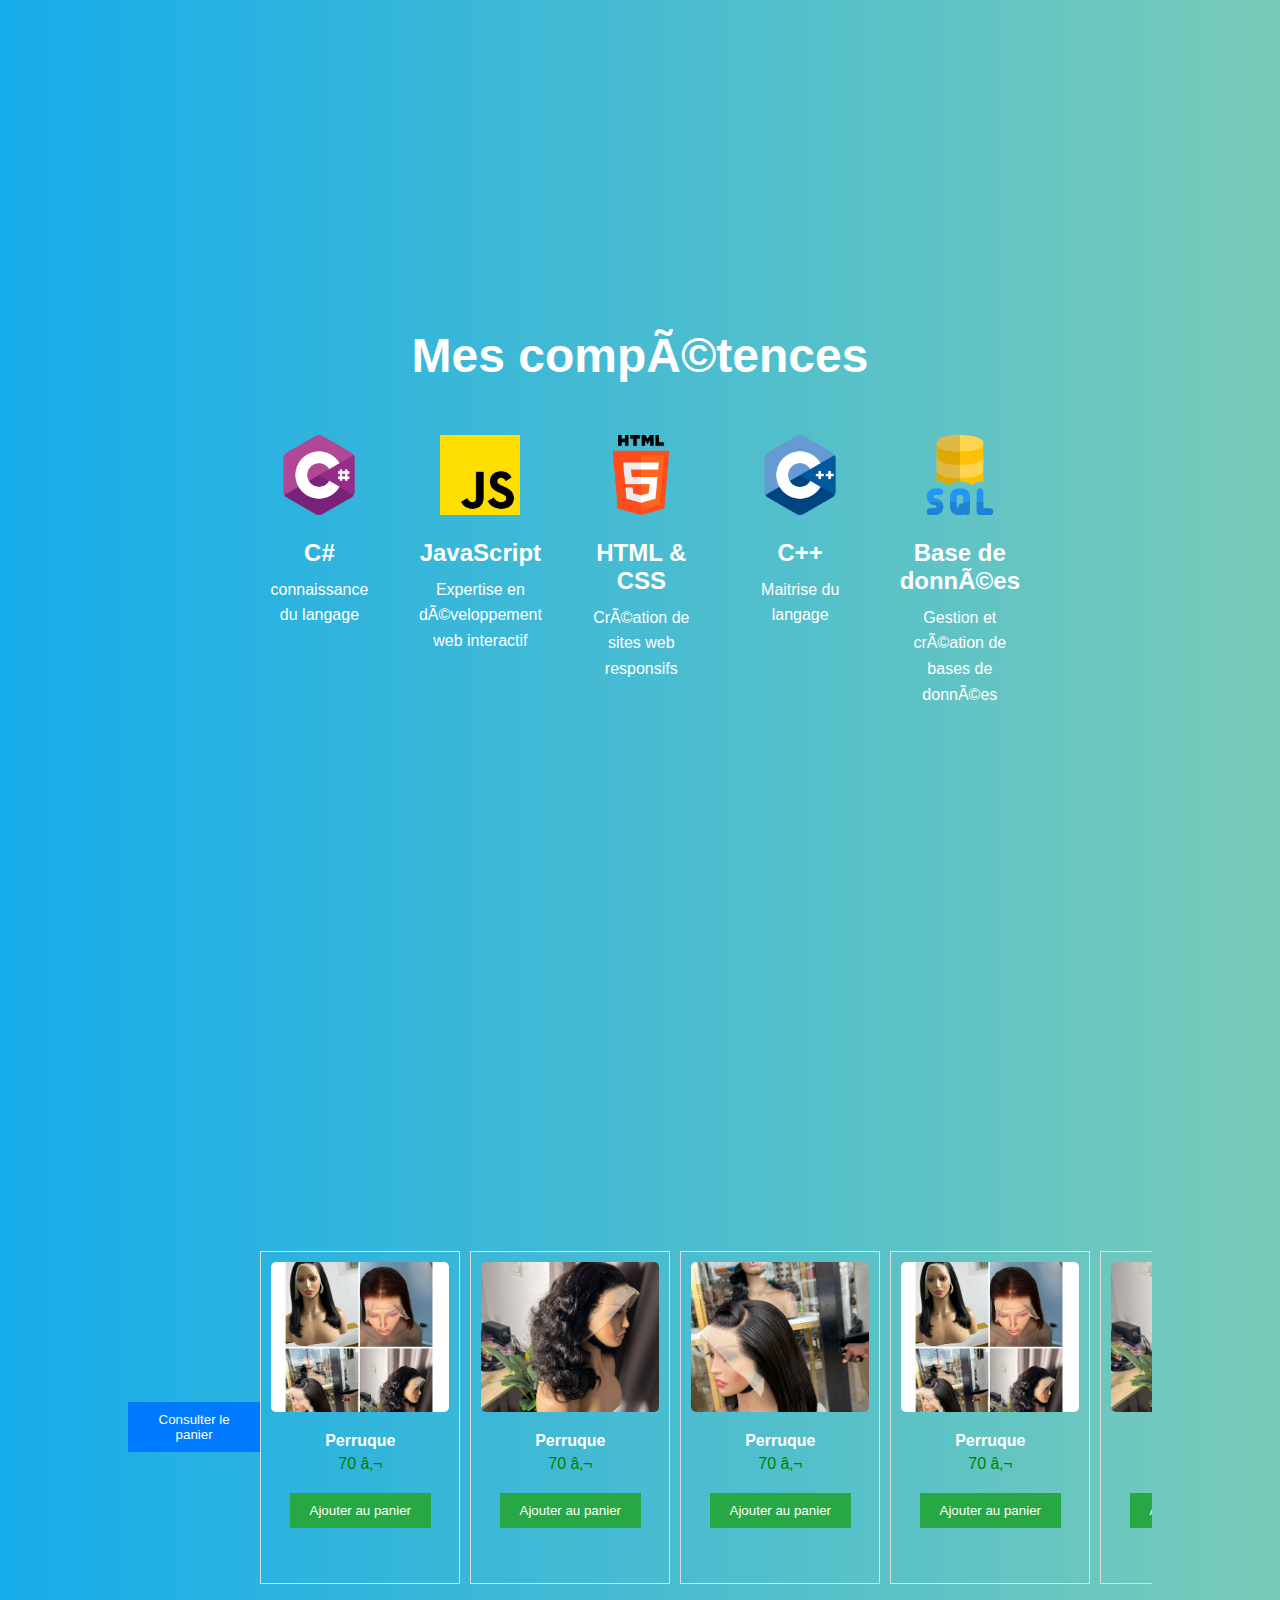
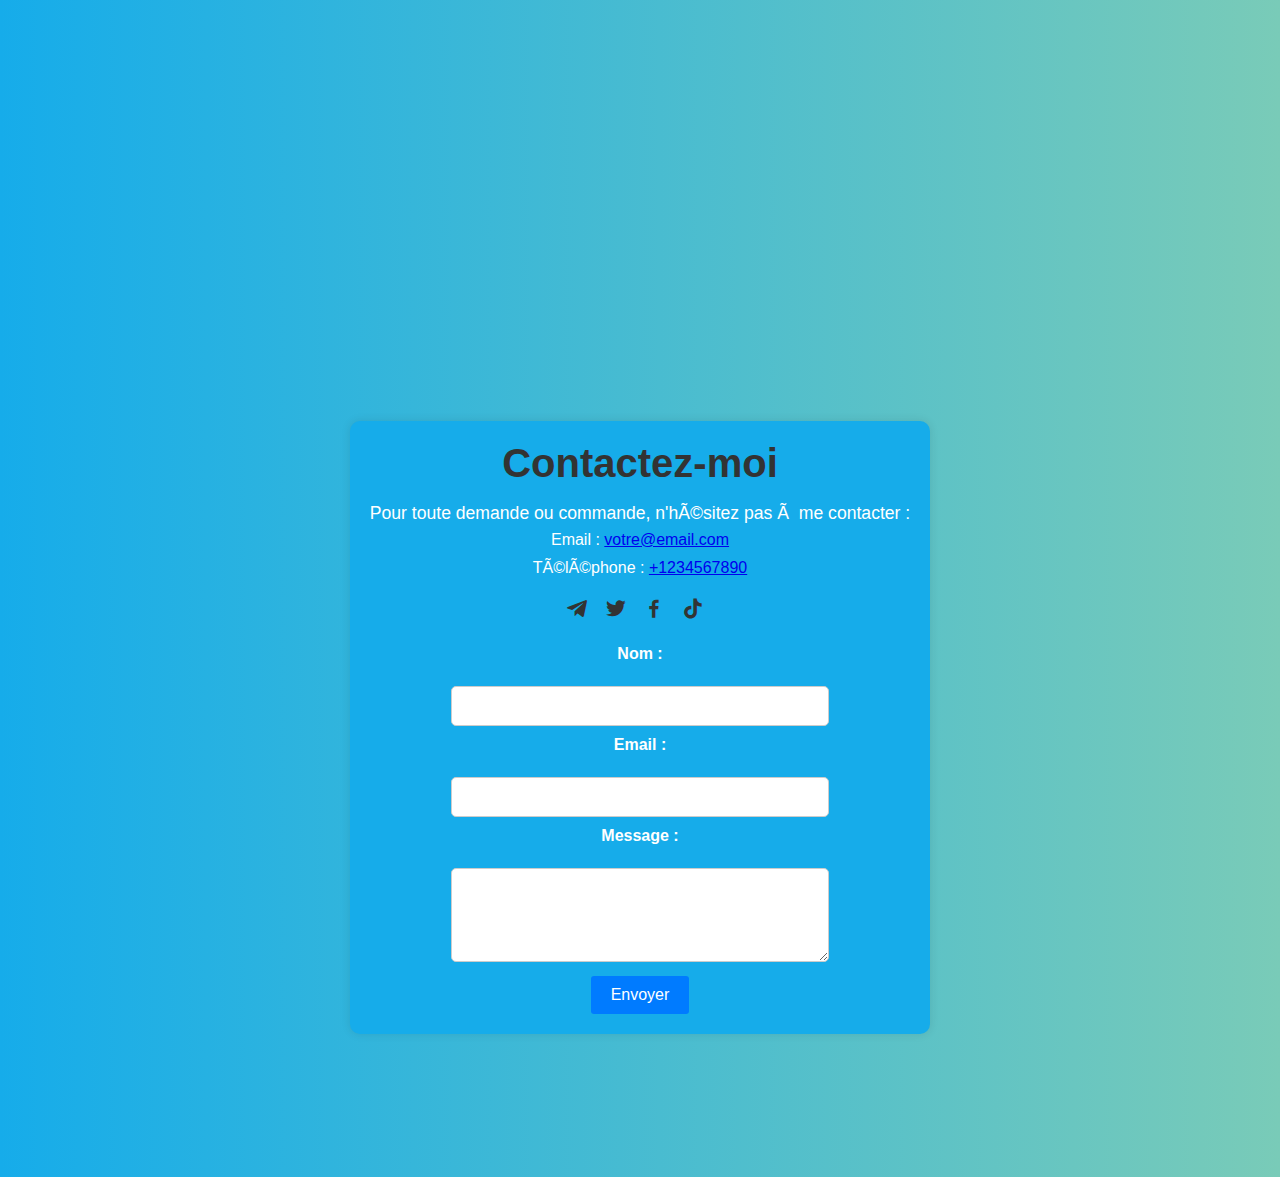
==== commit 91511e28: "changer les couleur et arranger les boutons" ====
--- a/index3.html
+++ b/index3.html
@@ -60,7 +60,7 @@
 <section class="about">
     <div class="container">
         <div class="profile-img">
-            <img src="telechargement.jpeg" alt="Yvana">
+            <img src="moi.jpg" alt="Yvana">
         </div>
         <div class="profile-content">
     
@@ -128,213 +128,197 @@
     </div>
 </section>
 <section class="atout">
-    
+   <div> <button id="view-cart-btn">Consulter le panier</button>
+   </div>
     <div class="scroll-container">
         <div class="item" data-name="Perruque" data-price="30">
             <img src="perruque.jpg" alt="Boubou">
             <div class="product-info">
             <div class="product-name">Perruque</div>
-            <div class="product-price">30 €</div>
-            <button class="add-to-cart" onclick="event.stopPropagation(); addToCart('Perruque', 30)">Ajouter au panier</button>
-            </div>
-            <button id="view-cart-btn">Consulter le panier</button>
+            <div class="product-price">70 €</div>
+            <button class="add-to-cart" onclick="event.stopPropagation(); addToCart('Perruque', 30)">Ajouter au panier</button>
+            </div>
+           
    
         </div>
         <div class="item" onclick="addToCart('Perruque', 30)">
             <img src="perruque1.jpg" alt="Boubou">
             <div class="product-info">
-            <div class="product-name">BOUBOU</div>
-            <div class="product-price">30 €</div>
-            <button class="add-to-cart" onclick="event.stopPropagation(); addToCart('Perruque', 30)">Ajouter au panier</button>
-            </div>
-            <button id="view-cart-btn">Consulter le panier</button>
+                <div class="product-name">Perruque</div>
+                <div class="product-price">70 €</div>
+                <button class="add-to-cart" onclick="event.stopPropagation(); addToCart('Perruque', 30)">Ajouter au panier</button>
+                </div>
+               
+        </div>
+        <div class="item" onclick="addToCart('Perruque', 30)">
+            <img src="perruque2.jpg" alt="Boubou" >
+            <div class="product-info">
+                <div class="product-name">Perruque</div>
+            <div class="product-price">70 €</div>
+            <button class="add-to-cart" onclick="event.stopPropagation(); addToCart('Perruque', 30)">Ajouter au panier</button>
+            </div>
+           
+        </div>
+        <div class="item" onclick="addToCart('Perruque', 30)">
+            <img src="perruque.jpg" alt="Boubou">
+            <div class="product-info">
+                <div class="product-name">Perruque</div>
+                <div class="product-price">70 €</div>
+                <button class="add-to-cart" onclick="event.stopPropagation(); addToCart('Perruque', 30)">Ajouter au panier</button>
+                </div>
+               
+        </div>
+        <div class="item" onclick="addToCart('Perruque', 30)">
+            <img src="perruque1.jpg" alt="Boubou">
+            <div class="product-info">
+                <div class="product-name">Perruque</div>
+            <div class="product-price">70 €</div>
+            <button class="add-to-cart" onclick="event.stopPropagation(); addToCart('Perruque', 30)">Ajouter au panier</button>
+            </div>
+           
+        </div>
+        <div class="item" onclick="addToCart('Perruque', 30)">
+            <img src="perruque2.jpg" alt="Boubou">
+            <div class="product-info">
+                <div class="product-name">Perruque</div>
+            <div class="product-price">70 €</div>
+            <button class="add-to-cart" onclick="event.stopPropagation(); addToCart('Perruque', 30)">Ajouter au panier</button>
+            </div>
+           
+        </div>
+        <div class="item" onclick="addToCart('Perruque', 30)">
+            <img src="perruque.jpg" alt="Boubou">
+            <div class="product-info">
+                <div class="product-name">Perruque</div>
+            <div class="product-price">70 €</div>
+            <button class="add-to-cart" onclick="event.stopPropagation(); addToCart('Perruque', 30)">Ajouter au panier</button>
+            </div>
+           
+        </div>
+        <div class="item" onclick="addToCart('Perruque', 30)">
+            <img src="perruque.jpg" alt="Boubou">
+            <div class="product-info">
+               
+                <div class="product-name">Perruque</div>
+                <div class="product-price">70 €</div>
+                <button class="add-to-cart" onclick="event.stopPropagation(); addToCart('Perruque', 30)">Ajouter au panier</button>
+                </div>
+               
+        </div>
+        <div class="item" onclick="addToCart('Perruque', 30)">
+            <img src="perruque1.jpg" alt="Boubou">
+            <div class="product-info">
+                <div class="product-name">Perruque</div>
+            <div class="product-price">70 €</div>
+            <button class="add-to-cart" onclick="event.stopPropagation(); addToCart('Perruque', 30)">Ajouter au panier</button>
+            </div>
+           
+        </div>
+        <div class="item" onclick="addToCart('Perruque', 30)">
+            <img src="perruque2.jpg" alt="Boubou">
+            <div class="product-info">
+                <div class="product-name">Perruque</div>
+            <div class="product-price">70 €</div>
+            <button class="add-to-cart" onclick="event.stopPropagation(); addToCart('Perruque', 30)">Ajouter au panier</button>
+            </div>
+           
+        </div>
+        <div class="item" onclick="addToCart('Perruque', 30)">
+            <img src="perruque.jpg" alt="Boubou">
+            <div class="product-info">
+                <div class="product-name">Perruque</div>
+                <div class="product-price">70 €</div>
+                <button class="add-to-cart" onclick="event.stopPropagation(); addToCart('Perruque', 30)">Ajouter au panier</button>
+                </div>
+               
+        </div>
+        <div class="item" onclick="addToCart('Perruque', 30)">
+            <img src="perruque1.jpg" alt="Boubou">
+            <div class="product-info">
+                <div class="product-name">Perruque</div>
+            <div class="product-price">70 €</div>
+            <button class="add-to-cart" onclick="event.stopPropagation(); addToCart('Perruque', 30)">Ajouter au panier</button>
+            </div>
+           
+        </div>
+        <div class="item" onclick="addToCart('Perruque', 30)">
+            <img src="perruque2.jpg" alt="Boubou">
+            <div class="product-info">
+                <div class="product-name">Perruque</div>
+                <div class="product-price">70 €</div>
+                <button class="add-to-cart" onclick="event.stopPropagation(); addToCart('Perruque', 30)">Ajouter au panier</button>
+                </div>
+               
+        </div>
+        <div class="item" onclick="addToCart('Perruque', 30)">
+            <img src="perruque1.jpg" alt="Boubou">
+            <div class="product-info">
+                <div class="product-name">Perruque</div>
+            <div class="product-price">70 €</div>
+            <button class="add-to-cart" onclick="event.stopPropagation(); addToCart('Perruque', 30)">Ajouter au panier</button>
+            </div>
+           
+        </div>
+        <div class="item" onclick="addToCart('Perruque', 30)">
+            <img src="perruque2.jpg" alt="Boubou">
+            <div class="product-info">
+                <div class="product-name">Perruque</div>
+                <div class="product-price">70 €</div>
+                <button class="add-to-cart" onclick="event.stopPropagation(); addToCart('Perruque', 30)">Ajouter au panier</button>
+                </div>
+               
+        </div>
+        <div class="item" onclick="addToCart('Perruque', 30)">
+            <img src="pull.jpg" alt="Boubou">
+            <div class="product-info">
+                <div class="product-name">Boubou</div>
+            <div class="product-price">70 €</div>
+            <button class="add-to-cart" onclick="event.stopPropagation(); addToCart('Perruque', 30)">Ajouter au panier</button>
+            </div>
+           
+        </div>
+        <div class="item" onclick="addToCart('Perruque', 30)">
+            <img src="boubou.jpg" alt="Boubou">
+            <div class="product-info">
+                <div class="product-name">Boubou</div>
+            <div class="product-price">50 €</div>
+            <button class="add-to-cart" onclick="event.stopPropagation(); addToCart('Perruque', 30)">Ajouter au panier</button>
+            </div>
+           
+        </div>
+        <div class="item" onclick="addToCart('Perruque', 30)">
+            <img src="gloss.jpg" alt="Gloss" >
+            <div class="product-info">
+                <div class="product-name">Gloss</div>
+                <div class="product-price">5 €</div>
+                <button class="add-to-cart" onclick="event.stopPropagation(); addToCart('Perruque', 30)">Ajouter au panier</button>
+                
+                </div>
+        </div>
+        <div class="item" onclick="addToCart('Perruque', 30)">
+            <img src="bonnet.jpg" alt="Bonnet">
+            <div class="product-info">
+                <div class="product-name">Bonnet</div>
+                <div class="product-price">7€</div>
+                <button class="add-to-cart" onclick="event.stopPropagation(); addToCart('Perruque', 30)">Ajouter au panier</button>
+              
+                </div>
+        </div>
+        <div class="item" onclick="addToCart('Perruque', 30)">
+            <img src="perruque.jpg" alt="Perruque">
+            <div class="product-info">
+                <div class="product-name">Perruque</div>
+                <div class="product-price">50 €</div>
+                <button class="add-to-cart" onclick="event.stopPropagation(); addToCart('Perruque', 30)">Ajouter au panier</button>
+                </div>
+                
    
         </div>
         <div class="item" onclick="addToCart('Perruque', 30)">
-            <img src="perruque2.jpg" alt="Boubou" >
-            <div class="product-info">
-                <div class="product-name">BOUBOU</div>
-                <div class="product-price">30 €</div>
-                <button class="add-to-cart" onclick="event.stopPropagation(); addToCart('Perruque', 30)">Ajouter au panier</button>
-                </div>
-                <button id="view-cart-btn">Consulter le panier</button>
-   
-        </div>
-        <div class="item" onclick="addToCart('Perruque', 30)">
-            <img src="perruque.jpg" alt="Boubou">
-            <div class="product-info">
-                <div class="product-name">BOUBOU</div>
-                <div class="product-price">30 €</div>
-                <button class="add-to-cart" onclick="event.stopPropagation(); addToCart('Perruque', 30)">Ajouter au panier</button>
-                </div>
-                <button id="view-cart-btn">Consulter le panier</button>
-   
-        </div>
-        <div class="item" onclick="addToCart('Perruque', 30)">
-            <img src="perruque1.jpg" alt="Boubou">
-            <div class="product-info">
-                <div class="product-name">BOUBOU</div>
-                <div class="product-price">30 €</div>
-                <button class="add-to-cart" onclick="event.stopPropagation(); addToCart('Perruque', 30)">Ajouter au panier</button>
-                </div>
-                <button id="view-cart-btn">Consulter le panier</button>
-   
-        </div>
-        <div class="item" onclick="addToCart('Perruque', 30)">
-            <img src="perruque2.jpg" alt="Boubou">
-            <div class="product-info">
-                <div class="product-name">BOUBOU</div>
-                <div class="product-price">30 €</div>
-                <button class="add-to-cart" onclick="event.stopPropagation(); addToCart('Perruque', 30)">Ajouter au panier</button>
-                </div>
-                <button id="view-cart-btn">Consulter le panier</button>
-   
-        </div>
-        <div class="item" onclick="addToCart('Perruque', 30)">
-            <img src="perruque.jpg" alt="Boubou">
-            <div class="product-info">
-                <div class="product-name">BOUBOU</div>
-                <div class="product-price">30 €</div>
-                <button class="add-to-cart" onclick="event.stopPropagation(); addToCart('Perruque', 30)">Ajouter au panier</button>
-                </div>
-                <button id="view-cart-btn">Consulter le panier</button>
-   
-        </div>
-        <div class="item" onclick="addToCart('Perruque', 30)">
-            <img src="perruque.jpg" alt="Boubou">
-            <div class="product-info">
-                <div class="product-name">BOUBOU</div>
-                <div class="product-price">30 €</div>
-                <button class="add-to-cart" onclick="event.stopPropagation(); addToCart('Perruque', 30)">Ajouter au panier</button>
-                </div>
-                <button id="view-cart-btn">Consulter le panier</button>
-   
-        </div>
-        <div class="item" onclick="addToCart('Perruque', 30)">
-            <img src="perruque1.jpg" alt="Boubou">
-            <div class="product-info">
-                <div class="product-name">BOUBOU</div>
-                <div class="product-price">30 €</div>
-                <button class="add-to-cart" onclick="event.stopPropagation(); addToCart('Perruque', 30)">Ajouter au panier</button>
-                </div>
-                <button id="view-cart-btn">Consulter le panier</button>
-   
-        </div>
-        <div class="item" onclick="addToCart('Perruque', 30)">
-            <img src="perruque2.jpg" alt="Boubou">
-            <div class="product-info">
-                <div class="product-name">BOUBOU</div>
-                <div class="product-price">30 €</div>
-                <button class="add-to-cart" onclick="event.stopPropagation(); addToCart('Perruque', 30)">Ajouter au panier</button>
-                </div>
-                <button id="view-cart-btn">Consulter le panier</button>
-   
-        </div>
-        <div class="item" onclick="addToCart('Perruque', 30)">
-            <img src="perruque.jpg" alt="Boubou">
-            <div class="product-info">
-                <div class="product-name">BOUBOU</div>
-                <div class="product-price">30 €</div>
-                <button class="add-to-cart" onclick="event.stopPropagation(); addToCart('Perruque', 30)">Ajouter au panier</button>
-                </div>
-                <button id="view-cart-btn">Consulter le panier</button>
-   
-        </div>
-        <div class="item" onclick="addToCart('Perruque', 30)">
-            <img src="perruque1.jpg" alt="Boubou">
-            <div class="product-info">
-                <div class="product-name">BOUBOU</div>
-                <div class="product-price">30 €</div>
-                <button class="add-to-cart" onclick="event.stopPropagation(); addToCart('Perruque', 30)">Ajouter au panier</button>
-                </div>
-                <button id="view-cart-btn">Consulter le panier</button>
-   
-        </div>
-        <div class="item" onclick="addToCart('Perruque', 30)">
-            <img src="perruque2.jpg" alt="Boubou">
-            <div class="product-info">
-                <div class="product-name">BOUBOU</div>
-                <div class="product-price">30 €</div>
-                <button class="add-to-cart" onclick="event.stopPropagation(); addToCart('Perruque', 30)">Ajouter au panier</button>
-                </div>
-                <button id="view-cart-btn">Consulter le panier</button>
-   
-        </div>
-        <div class="item" onclick="addToCart('Perruque', 30)">
-            <img src="perruque1.jpg" alt="Boubou">
-            <div class="product-info">
-                <div class="product-name">BOUBOU</div>
-                <div class="product-price">30 €</div>
-                <button class="add-to-cart" onclick="event.stopPropagation(); addToCart('Perruque', 30)">Ajouter au panier</button>
-                </div>
-                <button id="view-cart-btn">Consulter le panier</button>
-   
-        </div>
-        <div class="item" onclick="addToCart('Perruque', 30)">
-            <img src="perruque2.jpg" alt="Boubou">
-            <div class="product-info">
-                <div class="product-name">BOUBOU</div>
-                <div class="product-price">30 €</div>
-                <button class="add-to-cart" onclick="event.stopPropagation(); addToCart('Perruque', 30)">Ajouter au panier</button>
-                </div>
-                <button id="view-cart-btn">Consulter le panier</button>
-   
-        </div>
-        <div class="item" onclick="addToCart('Perruque', 30)">
-            <img src="pull.jpg" alt="Boubou">
-            <div class="product-info">
-                <div class="product-name">BOUBOU</div>
-                <div class="product-price">30 €</div>
-                <button class="add-to-cart" onclick="event.stopPropagation(); addToCart('Perruque', 30)">Ajouter au panier</button>
-                <button id="view-cart-btn">Consulter le panier</button>
-   
-                </div>
-        </div>
-        <div class="item" onclick="addToCart('Perruque', 30)">
-            <img src="boubou.jpg" alt="Boubou">
-            <div class="product-info">
-                <div class="product-name">BOUBOU</div>
-                <div class="product-price">30 €</div>
-                <button class="add-to-cart" onclick="event.stopPropagation(); addToCart('Perruque', 30)">Ajouter au panier</button>
-                <button id="view-cart-btn">Consulter le panier</button>
-   
-                </div>
-        </div>
-        <div class="item" onclick="addToCart('Perruque', 30)">
-            <img src="gloss.jpg" alt="Gloss" >
-            <div class="product-info">
-                <div class="product-name">BOUBOU</div>
-                <div class="product-price">30 €</div>
-                <button class="add-to-cart" onclick="event.stopPropagation(); addToCart('Perruque', 30)">Ajouter au panier</button>
-                <button id="view-cart-btn">Consulter le panier</button>
-   
-                </div>
-        </div>
-        <div class="item" onclick="addToCart('Perruque', 30)">
-            <img src="bonnet.jpg" alt="Bonnet">
-            <div class="product-info">
-                <div class="product-name">BOUBOU</div>
-                <div class="product-price">30 €</div>
-                <button class="add-to-cart" onclick="event.stopPropagation(); addToCart('Perruque', 30)">Ajouter au panier</button>
-                <button id="view-cart-btn">Consulter le panier</button>
-   
-                </div>
-        </div>
-        <div class="item" onclick="addToCart('Perruque', 30)">
-            <img src="perruque.jpg" alt="Perruque">
-            <div class="product-info">
-                <div class="product-name">BOUBOU</div>
-                <div class="product-price">30 €</div>
-                <button class="add-to-cart" onclick="event.stopPropagation(); addToCart('Perruque', 30)">Ajouter au panier</button>
-                </div>
-                <button id="view-cart-btn">Consulter le panier</button>
-   
-        </div>
-        <div class="item" onclick="addToCart('Perruque', 30)">
             <img src="babouche.jpg" alt="Livre">
             <div class="product-info">
-                <div class="product-name">BOUBOU</div>
-                <div class="product-price">30 €</div>
+                <div class="product-name">Babouche</div>
+                <div class="product-price">45 €</div>
                 <button class="add-to-cart" onclick="event.stopPropagation(); addToCart('Perruque', 30)">Ajouter au panier</button>
                 </div>
                 <button id="view-cart-btn">Consulter le panier</button>
--- a/style3.css
+++ b/style3.css
@@ -8,14 +8,17 @@
 body {
     color: white;
 }
-
+.fade {
+    opacity: 0.5;  /* Ajustez la valeur pour plus ou moins de transparence */
+    transition: opacity 0.3s ease;  /* Transition douce pour l'effet */
+}
 .header {
     position: fixed;
     top: 0;
     left: 0;
     width: 100%;
     padding: 10px 20px;
-    background-color: transparent;
+    background-color: rgba(0, 0, 255, 0.5);
     display: flex;
     justify-content: space-between;
     align-items: center;
@@ -27,7 +30,8 @@
     color: azure;
     text-decoration: none;
     font-weight: 600;
-}   
+}  
+ 
 
 .navbar {
     display: flex;
@@ -86,22 +90,23 @@
     }
 }
 section {
-    padding-top: 80px; /* Espace pour ne pas cacher le contenu sous la barre de navigation */
+    padding: 70px 20px 20px; /* Ajout de padding top pour compenser la hauteur de la header */
 }
 /* Style pour la section de la page d'accueil */
 .home {
     height: 100vh; /* Hauteur de la fenêtre visible */
-    background: #16acea; /* Couleur de fond */
+    background:linear-gradient(to right, #16acea, #79cbb8);;; /* Couleur de fond */
     display: flex; /* Utiliser Flexbox pour l'alignement */
     align-items: center; /* Aligner les éléments au centre verticalement */
-    padding: 0 10%; /* Espacement intérieur */
+  /*  padding: 0 10%; /* Espacement intérieur */
+    padding: 70px 10%; 
     position: relative; /* Pour s'assurer que le z-index fonctionne correctement */
     z-index: 1;
 }
 
 /* Style pour la section info */
 .info {
-    background-color: #16acea; /* Couleur de fond */
+    background:linear-gradient(to right, #16acea, #79cbb8);;; /* Couleur de fond */ /* Couleur de fond */
     height: 100vh; /* Hauteur de la fenêtre visible */
     display: flex; /* Utiliser Flexbox pour l'alignement */
     align-items: center; /* Aligner les éléments au centre verticalement */
@@ -117,12 +122,31 @@
     display: flex; /* Utiliser Flexbox pour l'alignement */
     align-items: center; /* Aligner les éléments au centre verticalement */
     padding: 0 10%; /* Espacement intérieur */
+    position: relative;
     
 }
-
+.cart-button-container {
+    position: absolute;
+    top: 0;
+    left: 0;
+    padding: 10px;
+    z-index: 1000; /* Assurez-vous que le bouton est au-dessus des autres éléments */
+}
+
+#view-cart-btn {
+    background-color: #007bff; /* Couleur de fond du bouton */
+    color: white; /* Couleur du texte */
+    border: none; /* Pas de bordure */
+    padding: 10px 20px; /* Espacement interne du bouton */
+    cursor: pointer; /* Change le curseur au survol */
+}
+
+#view-cart-btn:hover {
+    background-color: #0056b3; /* Couleur de fond au survol */
+}
 /* Style pour la section présentation */
 .presentation {
-    background-color: #16acea; /* Couleur de fond */
+    background:linear-gradient(to right, #16acea, #79cbb8);;; /* Couleur de fond */ /* Couleur de fond */
     height: 100vh; /* Hauteur de la fenêtre visible */
     display: flex; /* Utiliser Flexbox pour l'alignement */
     align-items: center; /* Aligner les éléments au centre verticalement */
@@ -169,7 +193,7 @@
     align-items: center; /* Aligner verticalement */
     width: 150px; /* Largeur fixe */
     height: 100%; /* Hauteur complète */
-    background: blue; /* Couleur de fond */
+    background:linear-gradient(to right, #16acea, #79cbb8); /* Couleur de fond */ /* Couleur de fond */
     border: 2px solid blue; /* Bordure */
     border-radius: 5px; /* Coins arrondis */
     font-size: 20px; /* Taille de police */
@@ -184,12 +208,12 @@
 /* Style spécifique pour le deuxième lien dans la boîte de boutons */
 .btn-box a:nth-child(2) {
     background: transparent; /* Fond transparent */
-    color: blue; /* Couleur du texte */
+    color:white; /* Couleur du texte */
 }
 
 /* Style pour l'effet avant le survol sur le deuxième lien */
 .btn-box a:nth-child(2)::before {
-    background: blue; /* Couleur de fond pour l'effet */
+    background:white; /* Couleur de fond pour l'effet */
 }
 
 /* Style pour l'effet de survol sur le deuxième lien */
@@ -199,7 +223,7 @@
 
 /* Style pour l'effet avant le survol sur le premier lien */
 .btn-box a:nth-child(1)::before {
-    background: blue; /* Couleur de fond pour l'effet */
+    background: white; /* Couleur de fond pour l'effet */
 }
 
 /* Style pour l'effet de survol sur le premier lien */
@@ -248,7 +272,7 @@
     border: 2px solid blue; /* Bordure */
     border-radius: 50%; /* Forme ronde */
     font-size: 15px; /* Taille de police */
-    color: blue; /* Couleur du texte */
+    color: white; /* Couleur du texte */
     text-decoration: none; /* Pas de soulignement */
     overflow: hidden; /* Masquer le débordement */
     transition: 0.5s; /* Transition pour l'effet (propriété corrigée) */
@@ -363,7 +387,7 @@
 
 .profile-img {
     flex: 1;
-    min-width: 250px;
+    min-width: 150px;
     margin-right: 50px;
     display: flex;
     justify-content: center;
@@ -371,10 +395,10 @@
 }
 
 .profile-img img {
-    border-radius: 50%;
+    border-radius: 20%;
     width: 100%;
     max-width: 300px;
-    border: 5px solid white;
+    border: 5px solid linear-gradient(to right, #16acea, #79cbb8);;
     box-shadow: 0 4px 8px rgba(0, 0, 0, 0.1);
 }
 
@@ -532,7 +556,7 @@
 
 .presentation {
     padding: 50px 0; /* Ajoute de l'espace autour du contenu */
-    background:  #16acea; /* Couleur de fond */
+    background:linear-gradient(to right, #16acea, #79cbb8);;; /* Couleur de fond */ /* Couleur de fond */
     text-align: center; /* Centre le contenu horizontalement */
 
     /* Pour centrer verticalement le contenu, si nécessaire */
